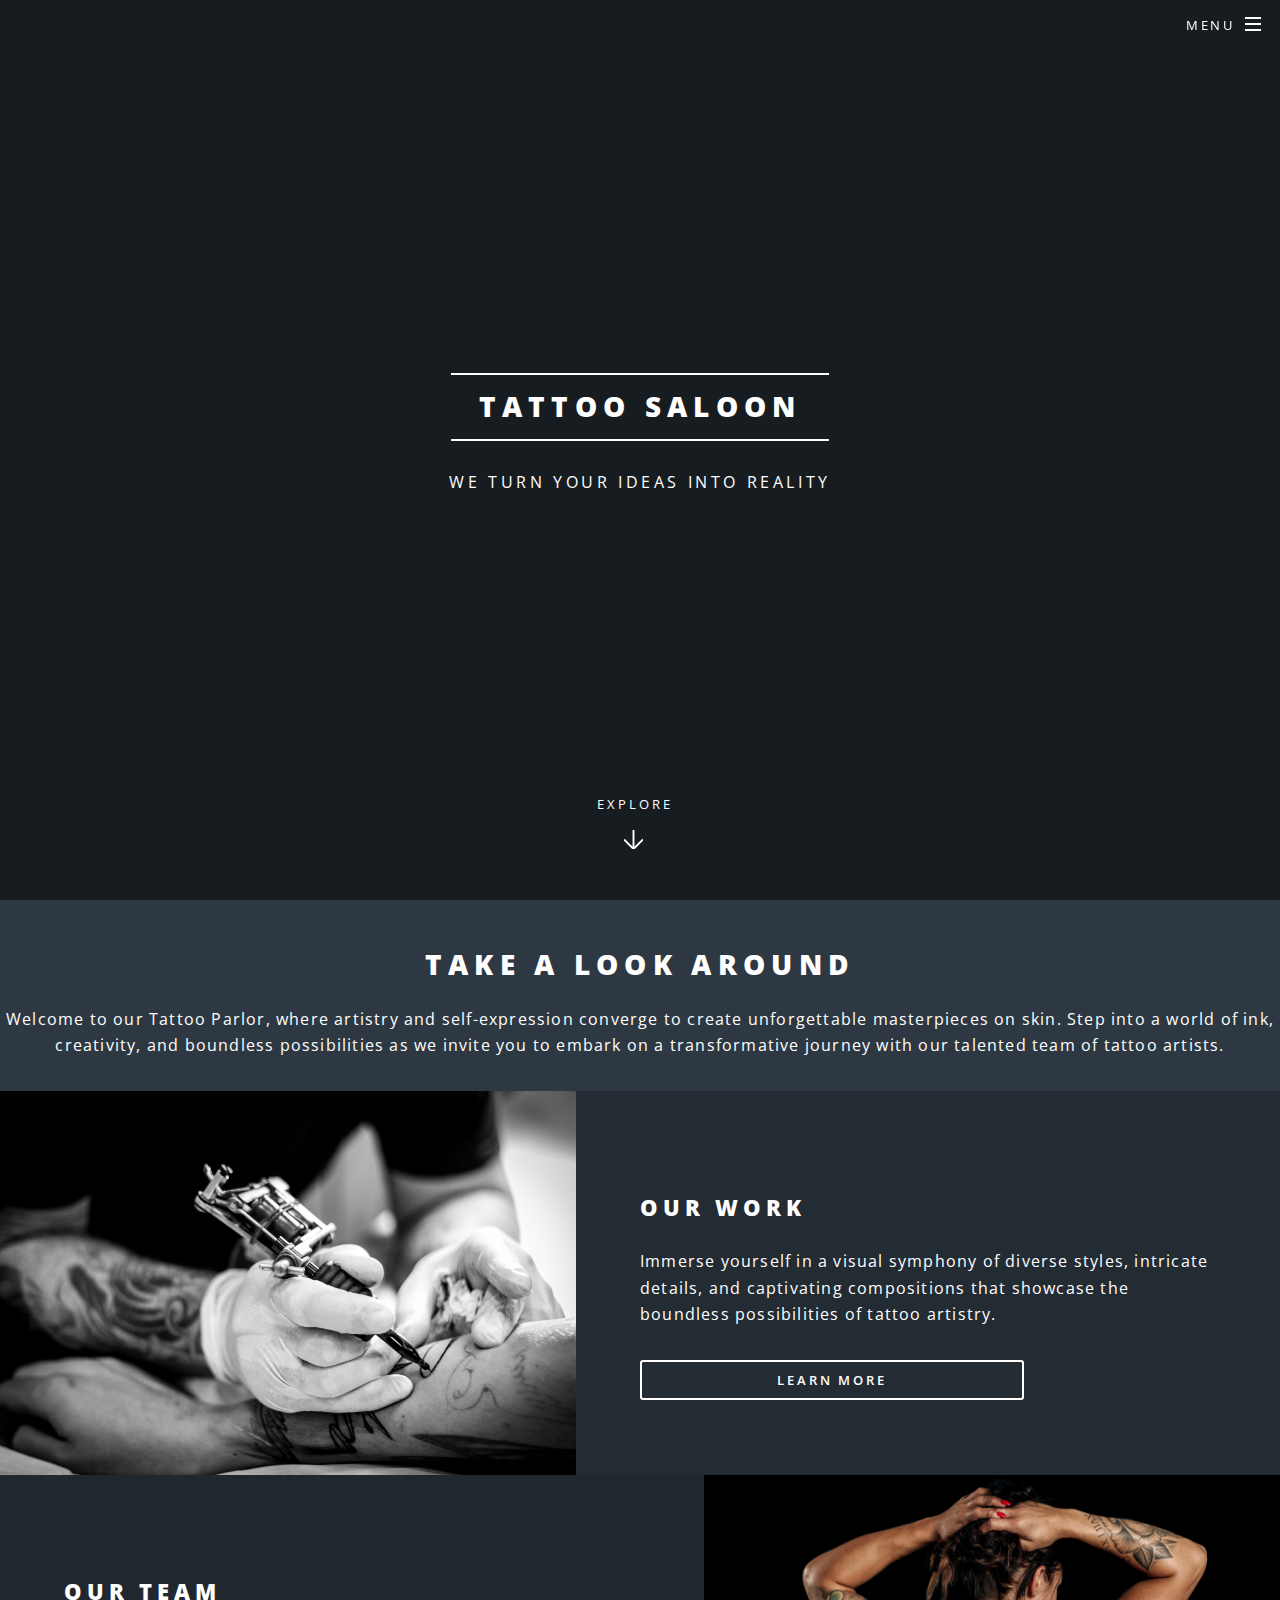
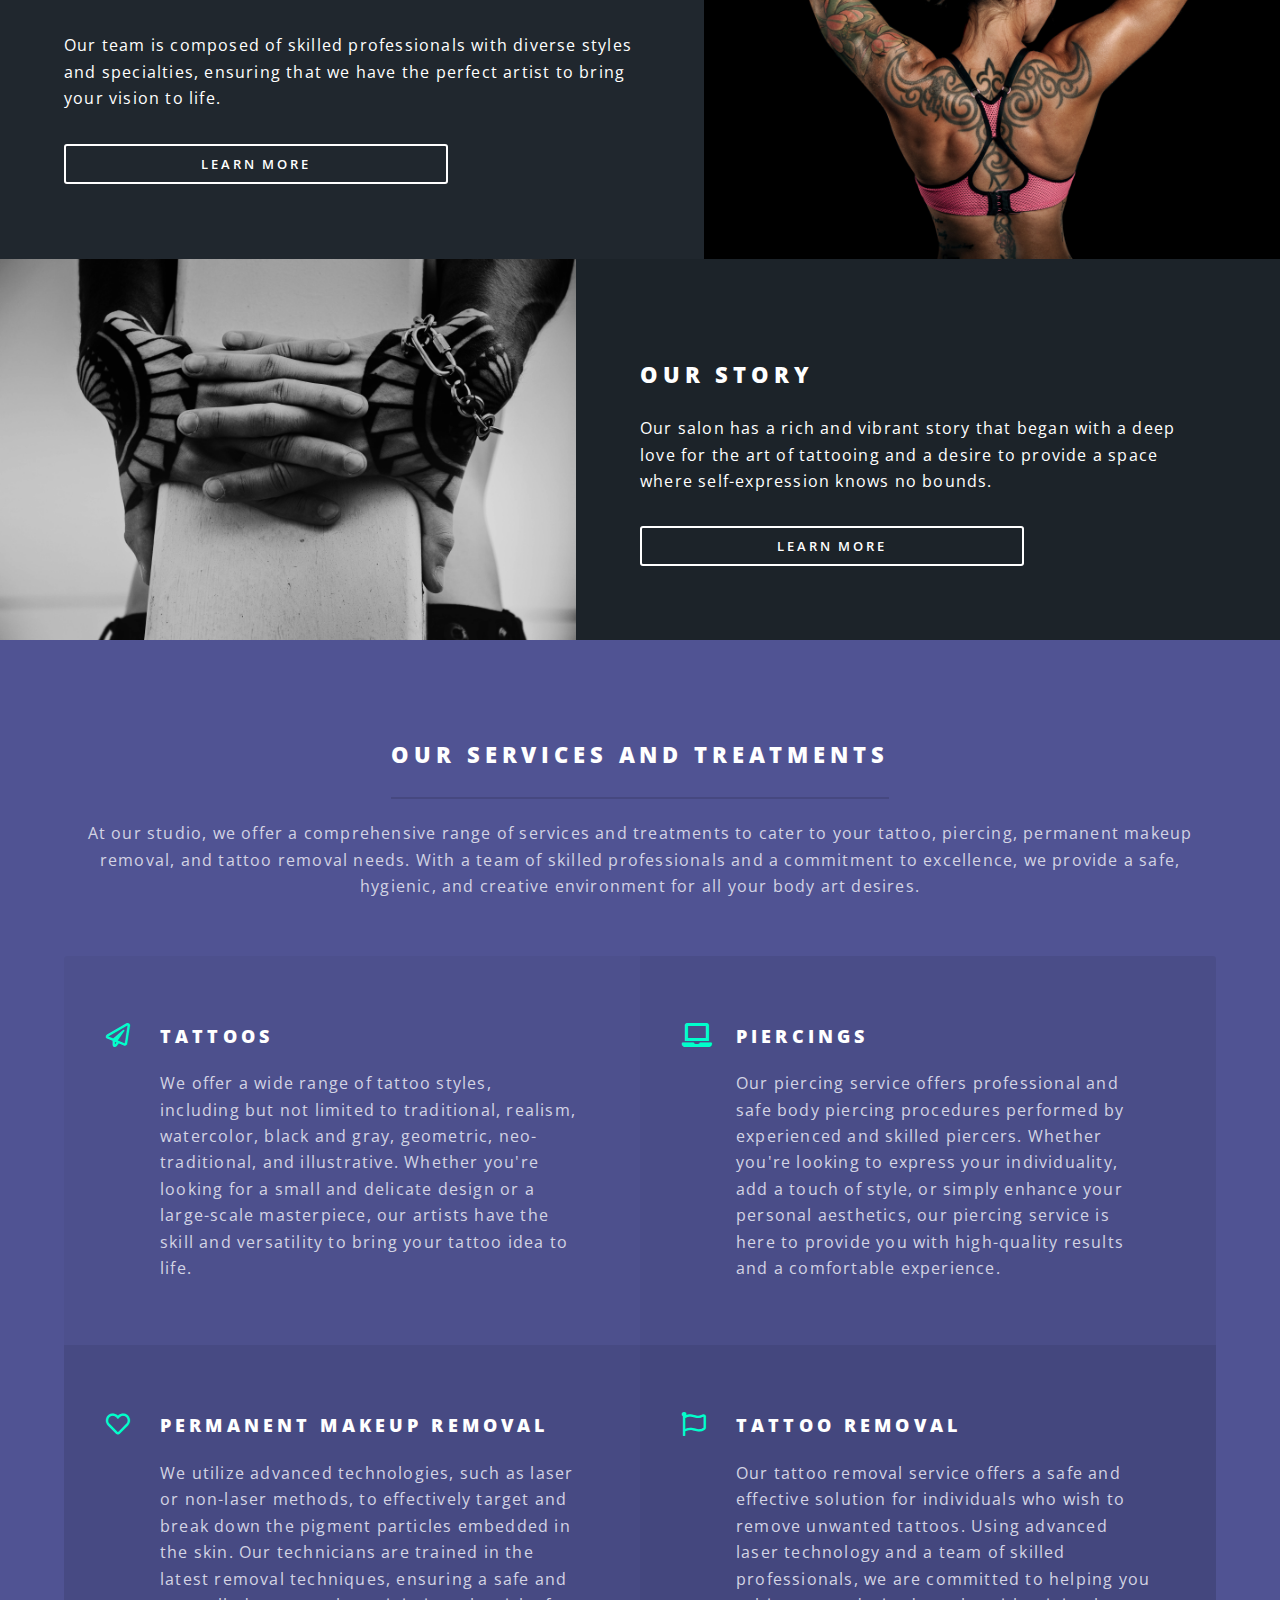
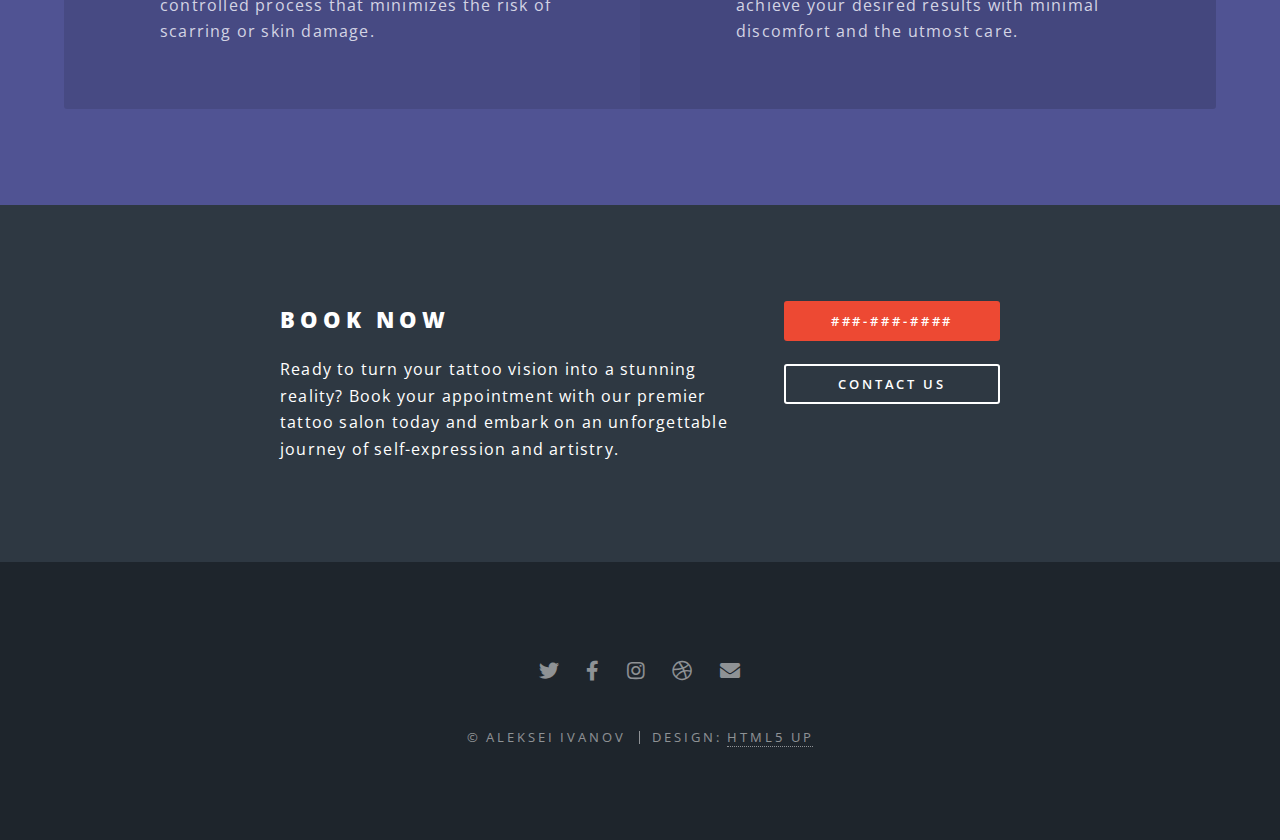
==== index.html @ d0f7e8cd "new commit" ====
<!DOCTYPE HTML>
<!--
	Spectral by HTML5 UP
	html5up.net | @ajlkn
	Free for personal and commercial use under the CCA 3.0 license (html5up.net/license)
-->
<html>
	<head>
		<title>fgdfgfdg</title>
		<meta charset="utf-8" />
		<meta name="viewport" content="width=device-width, initial-scale=1, user-scalable=no" />
		<link rel="stylesheet" href="assets/css/main.css" />
		<noscript><link rel="stylesheet" href="assets/css/noscript.css" /></noscript>
	</head>
	<body class="landing is-preload">

		<!-- Page Wrapper -->
			<div id="page-wrapper">

				<!-- Header -->
					<header id="header" class="alt">
						<h1><a href="index.html">Spectral</a></h1>
						<nav id="nav">
							<ul>
								<li class="special">
									<a href="#menu" class="menuToggle"><span>Menu</span></a>
									<div id="menu">
										<ul>
											<li><a href="index.html">Home</a></li>
											<li><a href="ourTeam.html">Our team</a></li>
											<li><a href="ourWork.html">Our work</a></li>
											<li><a href="ourStory.html">Our story</a></li>
											<li><a href="contactUs.html">Contact Us</a></li>
											<!-- <li><a href="elements.html">Elements</a></li>
											<li><a href="#">Sign Up</a></li>
											<li><a href="#">Log In</a></li> -->
										</ul>
									</div>
								</li>
							</ul>
						</nav>
					</header>

				<!-- Banner -->
					<section id="banner">
						<div class="inner">
							<h2>Tattoo Saloon</h2>
							<p>We turn your ideas into reality</p>
							<!-- <ul class="actions special">
								<li><a href="#" class="button primary">Activate</a></li>
							</ul> -->
						</div>
						<a href="#one" class="more scrolly">Explore</a>
					</section>

				<!-- One -->
					<!--
					<section id="one" class="wrapper style1 special">
						<div class="inner">
							<header class="major">
								<h2>Arcu aliquet vel lobortis ata nisl<br />
								eget augue amet aliquet nisl cep donec</h2>
								<p>Aliquam ut ex ut augue consectetur interdum. Donec amet imperdiet eleifend<br />
								fringilla tincidunt. Nullam dui leo Aenean mi ligula, rhoncus ullamcorper.</p>
							</header>
							<ul class="icons major">
								<li><span class="icon fa-gem major style1"><span class="label">Lorem</span></span></li>
								<li><span class="icon fa-heart major style2"><span class="label">Ipsum</span></span></li>
								<li><span class="icon solid fa-code major style3"><span class="label">Dolor</span></span></li>
							</ul>
						</div>
					</section>
					-->
				<!-- Two -->




					<section id="one" class="wrapper alt style2">
						<h1>Take A Look Around</h1>
						<p class="welcome">
							Welcome to our Tattoo Parlor, where artistry and self-expression converge to
							create unforgettable masterpieces on skin. Step into a world of ink, creativity,
							and boundless possibilities as we invite you to embark on a transformative journey with our talented team of tattoo artists.</p>
						<section class="spotlight">
							<div class="image"><img src="images/people-3292901.jpg" alt="" /></div><div class="content">
								<h2>Our Work</h2>
								<p>Immerse yourself in a visual symphony of diverse styles, intricate details, and captivating compositions that showcase the boundless possibilities of tattoo artistry.</p>
								<a href="ourWork.html" class="button fit">Learn More</a>
							</div>
						</section>
						<section class="spotlight">
							<div class="image"><img src="images/woman-3654512.jpg" alt="" /></div><div class="content">
								<h2>OUR TEAM</h2>
								<p>Our team is composed of skilled professionals with diverse styles and specialties, ensuring that we have the perfect artist to bring your vision to life.</p>
								<a href="ourTeam.html" class="button fit">Learn More</a>
							</div>
						</section>
						<section class="spotlight">
							<div class="image"><img src="images/people-2597903.jpg" alt="" /></div><div class="content">
								<h2>our story</h2>
								<p>Our salon has a rich and vibrant story that began with a deep love for the art of tattooing and a desire to provide a space where self-expression knows no bounds.</p>
								<a href="ourStory.html" class="button fit">Learn More</a>
							</div>
						</section>
					</section>

				<!-- Three -->
					<section id="three" class="wrapper style3 special">
						<div class="inner">
							<header class="major">
								<h2>OUR SERVICES AND TREATMENTS</h2>
								<p>At our studio, we offer a comprehensive range of services and treatments
									to cater to your tattoo, piercing, permanent makeup removal, and tattoo
									removal needs. With a team of skilled professionals and a commitment to
									excellence, we provide a safe, hygienic, and creative environment for
									 all your body art desires.</p>
							</header>
							<ul class="features">
								<li class="icon fa-paper-plane">
									<h3>TATTOOS</h3>
									<p>We offer a wide range of tattoo styles, including but not limited to traditional, realism, watercolor, 
										black and gray, geometric, neo-traditional, and illustrative. Whether you're looking for a small and
										delicate design or a large-scale masterpiece, our artists have the skill and versatility to bring your
										tattoo idea to life.</p>
								</li>
								<li class="icon solid fa-laptop">
									<h3>PIERCINGS</h3>
									<p>Our piercing service offers professional and safe body piercing procedures performed by experienced and skilled piercers.
										Whether you're looking to express your individuality, add a touch of style, or simply enhance your personal aesthetics,
										our piercing service is here to provide you with high-quality results and a comfortable experience.</p>
								</li>
								<li class="icon fa-heart">
									<h3>PERMANENT MAKEUP REMOVAL</h3>
									<p>We utilize advanced technologies, such as laser or non-laser methods, to effectively target and break down the pigment
										particles embedded in the skin. Our technicians are trained in the latest removal techniques, ensuring a safe and
										controlled process that minimizes the risk of scarring or skin damage.</p>
								</li>
								<li class="icon fa-flag">
									<h3>TATTOO REMOVAL</h3>
									<p>Our tattoo removal service offers a safe and effective solution for individuals who wish to remove unwanted tattoos. 
										Using advanced laser technology and a team of skilled professionals, we are committed to helping you achieve your 
										desired results with minimal discomfort and the utmost care.</p>
								</li>
							</ul>
						</div>
					</section>

				<!-- CTA -->
					<section id="cta" class="wrapper style4">
						<div class="inner">
							<header>
								<h2>BOOK NOW</h2>
								<p>Ready to turn your tattoo vision into a stunning reality? Book your appointment with our premier tattoo
									salon today and embark on an unforgettable journey of self-expression and artistry.</p>
							</header>
							<ul class="actions stacked">
								<li><a href="#" class="button fit primary">###-###-####</a></li>
								<li><a href="contactUs.html" class="button fit">Contact Us</a></li>
							</ul>
						</div>
					</section>

				<!-- Footer -->
					<footer id="footer">
						<ul class="icons">
							<li><a href="#" class="icon brands fa-twitter"><span class="label">Twitter</span></a></li>
							<li><a href="#" class="icon brands fa-facebook-f"><span class="label">Facebook</span></a></li>
							<li><a href="#" class="icon brands fa-instagram"><span class="label">Instagram</span></a></li>
							<li><a href="#" class="icon brands fa-dribbble"><span class="label">Dribbble</span></a></li>
							<li><a href="#" class="icon solid fa-envelope"><span class="label">Email</span></a></li>
						</ul>
						<ul class="copyright">
							<li>&copy; Aleksei Ivanov</li><li>Design: <a href="http://html5up.net">HTML5 UP</a></li>
						</ul>
					</footer>

			</div>

		<!-- Scripts -->
			<script src="assets/js/jquery.min.js"></script>
			<script src="assets/js/jquery.scrollex.min.js"></script>
			<script src="assets/js/jquery.scrolly.min.js"></script>
			<script src="assets/js/browser.min.js"></script>
			<script src="assets/js/breakpoints.min.js"></script>
			<script src="assets/js/util.js"></script>
			<script src="assets/js/main.js"></script>

	</body>
</html>
---- assets/css/main.css ----
@import url(fontawesome-all.min.css);
@import url("https://fonts.googleapis.com/css?family=Open+Sans:400,400italic,600,600italic,800,800italic");

/*
	Spectral by HTML5 UP
	html5up.net | @ajlkn
	Free for personal and commercial use under the CCA 3.0 license (html5up.net/license)
*/

html, body, div, span, applet, object,
iframe, h1, h2, h3, h4, h5, h6, p, blockquote,
pre, a, abbr, acronym, address, big, cite,
code, del, dfn, em, img, ins, kbd, q, s, samp,
small, strike, strong, sub, sup, tt, var, b,
u, i, center, dl, dt, dd, ol, ul, li, fieldset,
form, label, legend, table, caption, tbody,
tfoot, thead, tr, th, td, article, aside,
canvas, details, embed, figure, figcaption,
footer, header, hgroup, menu, nav, output, ruby,
section, summary, time, mark, audio, video {
	margin: 0;
	padding: 0;
	border: 0;
	font-size: 100%;
	font: inherit;
	vertical-align: baseline;}

article, aside, details, figcaption, figure,
footer, header, hgroup, menu, nav, section {
	display: block;}

body {
	line-height: 1;
}

ol, ul {
	list-style: none;
}

blockquote, q {
	quotes: none;
}

	blockquote:before, blockquote:after, q:before, q:after {
		content: '';
		content: none;
	}

table {
	border-collapse: collapse;
	border-spacing: 0;
}

body {
	-webkit-text-size-adjust: none;
}

mark {
	background-color: transparent;
	color: inherit;
}

input::-moz-focus-inner {
	border: 0;
	padding: 0;
}

input, select, textarea {
	-moz-appearance: none;
	-webkit-appearance: none;
	-ms-appearance: none;
	appearance: none;
}

/* Basic */

	@-ms-viewport {
		width: device-width;
	}

	html {
		box-sizing: border-box;
	}

	*, *:before, *:after {
		box-sizing: inherit;
	}

	body {
		background: #2e3842;
	}

		body.is-preload *, body.is-preload *:before, body.is-preload *:after {
			-moz-animation: none !important;
			-webkit-animation: none !important;
			-ms-animation: none !important;
			animation: none !important;
			-moz-transition: none !important;
			-webkit-transition: none !important;
			-ms-transition: none !important;
			transition: none !important;
		}

	body, input, select, textarea {
		color: #fff;
		font-family: "Open Sans", Helvetica, sans-serif;
		font-size: 15pt;
		font-weight: 400;
		letter-spacing: 0.075em;
		line-height: 1.65em;
	}

		@media screen and (max-width: 1680px) {

			body, input, select, textarea {
				font-size: 13pt;
			}

		}

		@media screen and (max-width: 1280px) {

			body, input, select, textarea {
				font-size: 12pt;
			}

		}

		@media screen and (max-width: 736px) {

			body, input, select, textarea {
				font-size: 11pt;
				letter-spacing: 0.0375em;
			}

		}

	a {
		-moz-transition: color 0.2s ease, border-bottom-color 0.2s ease;
		-webkit-transition: color 0.2s ease, border-bottom-color 0.2s ease;
		-ms-transition: color 0.2s ease, border-bottom-color 0.2s ease;
		transition: color 0.2s ease, border-bottom-color 0.2s ease;
		border-bottom: dotted 1px;
		color: inherit;
		text-decoration: none;
	}

		a:hover {
			border-bottom-color: transparent;
		}

	strong, b {
		color: #fff;
		font-weight: 600;
	}

	em, i {
		font-style: italic;
	}

	p {
		margin: 0 0 2em 0;
	}

	h1, h2, h3, h4, h5, h6 {
		color: #fff;
		font-weight: 800;
		letter-spacing: 0.225em;
		line-height: 1em;
		margin: 0 0 1em 0;
		text-transform: uppercase;
	}

		h1 a, h2 a, h3 a, h4 a, h5 a, h6 a {
			color: inherit;
			text-decoration: none;
		}

	h2 {
		font-size: 1.35em;
		line-height: 1.75em;
	}

		@media screen and (max-width: 736px) {

			h2 {
				font-size: 1.1em;
				line-height: 1.65em;
			}

		}

	h3 {
		font-size: 1.15em;
		line-height: 1.75em;
	}

		@media screen and (max-width: 736px) {

			h3 {
				font-size: 1em;
				line-height: 1.65em;
			}

		}

	h4 {
		font-size: 1em;
		line-height: 1.5em;
	}

	h5 {
		font-size: 0.8em;
		line-height: 1.5em;
	}

	h6 {
		font-size: 0.7em;
		line-height: 1.5em;
	}

	sub {
		font-size: 0.8em;
		position: relative;
		top: 0.5em;
	}

	sup {
		font-size: 0.8em;
		position: relative;
		top: -0.5em;
	}

	hr {
		border: 0;
		border-bottom: solid 2px #fff;
		margin: 3em 0;
	}

		hr.major {
			margin: 4.5em 0;
		}

	blockquote {
		border-left: solid 4px #fff;
		font-style: italic;
		margin: 0 0 2em 0;
		padding: 0.5em 0 0.5em 2em;
	}

	code {
		background: rgba(144, 144, 144, 0.25);
		border-radius: 3px;
		font-family: "Courier New", monospace;
		font-size: 0.9em;
		letter-spacing: 0;
		margin: 0 0.25em;
		padding: 0.25em 0.65em;
	}

	pre {
		-webkit-overflow-scrolling: touch;
		font-family: "Courier New", monospace;
		font-size: 0.9em;
		margin: 0 0 2em 0;
	}

		pre code {
			display: block;
			line-height: 1.75em;
			padding: 1em 1.5em;
			overflow-x: auto;
		}

	.align-left {
		text-align: left;
	}

	.align-center {
		text-align: center;
	}

	.align-right {
		text-align: right;
	}

/* Row */

	.row {
		display: flex;
		flex-wrap: wrap;
		box-sizing: border-box;
		align-items: stretch;
	}

		.row > * {
			box-sizing: border-box;
		}

		.row.gtr-uniform > * > :last-child {
			margin-bottom: 0;
		}

		.row.aln-left {
			justify-content: flex-start;
		}

		.row.aln-center {
			justify-content: center;
		}

		.row.aln-right {
			justify-content: flex-end;
		}

		.row.aln-top {
			align-items: flex-start;
		}

		.row.aln-middle {
			align-items: center;
		}

		.row.aln-bottom {
			align-items: flex-end;
		}

		.row > .imp {
			order: -1;
		}

		.row > .col-1 {
			width: 8.33333%;
		}

		.row > .off-1 {
			margin-left: 8.33333%;
		}

		.row > .col-2 {
			width: 16.66667%;
		}

		.row > .off-2 {
			margin-left: 16.66667%;
		}

		.row > .col-3 {
			width: 25%;
		}

		.row > .off-3 {
			margin-left: 25%;
		}

		.row > .col-4 {
			width: 33.33333%;
		}

		.row > .off-4 {
			margin-left: 33.33333%;
		}

		.row > .col-5 {
			width: 41.66667%;
		}

		.row > .off-5 {
			margin-left: 41.66667%;
		}

		.row > .col-6 {
			width: 50%;
		}

		.row > .off-6 {
			margin-left: 50%;
		}

		.row > .col-7 {
			width: 58.33333%;
		}

		.row > .off-7 {
			margin-left: 58.33333%;
		}

		.row > .col-8 {
			width: 66.66667%;
		}

		.row > .off-8 {
			margin-left: 66.66667%;
		}

		.row > .col-9 {
			width: 75%;
		}

		.row > .off-9 {
			margin-left: 75%;
		}

		.row > .col-10 {
			width: 83.33333%;
		}

		.row > .off-10 {
			margin-left: 83.33333%;
		}

		.row > .col-11 {
			width: 91.66667%;
		}

		.row > .off-11 {
			margin-left: 91.66667%;
		}

		.row > .col-12 {
			width: 100%;
		}

		.row > .off-12 {
			margin-left: 100%;
		}

		.row.gtr-0 {
			margin-top: 0;
			margin-left: 0em;
		}

			.row.gtr-0 > * {
				padding: 0 0 0 0em;
			}

			.row.gtr-0.gtr-uniform {
				margin-top: 0em;
			}

				.row.gtr-0.gtr-uniform > * {
					padding-top: 0em;
				}

		.row.gtr-25 {
			margin-top: 0;
			margin-left: -0.375em;
		}

			.row.gtr-25 > * {
				padding: 0 0 0 0.375em;
			}

			.row.gtr-25.gtr-uniform {
				margin-top: -0.375em;
			}

				.row.gtr-25.gtr-uniform > * {
					padding-top: 0.375em;
				}

		.row.gtr-50 {
			margin-top: 0;
			margin-left: -0.75em;
		}

			.row.gtr-50 > * {
				padding: 0 0 0 0.75em;
			}

			.row.gtr-50.gtr-uniform {
				margin-top: -0.75em;
			}

				.row.gtr-50.gtr-uniform > * {
					padding-top: 0.75em;
				}

		.row {
			margin-top: 0;
			margin-left: -1.5em;
		}

			.row > * {
				padding: 0 0 0 1.5em;
			}

			.row.gtr-uniform {
				margin-top: -1.5em;
			}

				.row.gtr-uniform > * {
					padding-top: 1.5em;
				}

		.row.gtr-150 {
			margin-top: 0;
			margin-left: -2.25em;
		}

			.row.gtr-150 > * {
				padding: 0 0 0 2.25em;
			}

			.row.gtr-150.gtr-uniform {
				margin-top: -2.25em;
			}

				.row.gtr-150.gtr-uniform > * {
					padding-top: 2.25em;
				}

		.row.gtr-200 {
			margin-top: 0;
			margin-left: -3em;
		}

			.row.gtr-200 > * {
				padding: 0 0 0 3em;
			}

			.row.gtr-200.gtr-uniform {
				margin-top: -3em;
			}

				.row.gtr-200.gtr-uniform > * {
					padding-top: 3em;
				}

		@media screen and (max-width: 1680px) {

			.row {
				display: flex;
				flex-wrap: wrap;
				box-sizing: border-box;
				align-items: stretch;
			}

				.row > * {
					box-sizing: border-box;
				}

				.row.gtr-uniform > * > :last-child {
					margin-bottom: 0;
				}

				.row.aln-left {
					justify-content: flex-start;
				}

				.row.aln-center {
					justify-content: center;
				}

				.row.aln-right {
					justify-content: flex-end;
				}

				.row.aln-top {
					align-items: flex-start;
				}

				.row.aln-middle {
					align-items: center;
				}

				.row.aln-bottom {
					align-items: flex-end;
				}

				.row > .imp-xlarge {
					order: -1;
				}

				.row > .col-1-xlarge {
					width: 8.33333%;
				}

				.row > .off-1-xlarge {
					margin-left: 8.33333%;
				}

				.row > .col-2-xlarge {
					width: 16.66667%;
				}

				.row > .off-2-xlarge {
					margin-left: 16.66667%;
				}

				.row > .col-3-xlarge {
					width: 25%;
				}

				.row > .off-3-xlarge {
					margin-left: 25%;
				}

				.row > .col-4-xlarge {
					width: 33.33333%;
				}

				.row > .off-4-xlarge {
					margin-left: 33.33333%;
				}

				.row > .col-5-xlarge {
					width: 41.66667%;
				}

				.row > .off-5-xlarge {
					margin-left: 41.66667%;
				}

				.row > .col-6-xlarge {
					width: 50%;
				}

				.row > .off-6-xlarge {
					margin-left: 50%;
				}

				.row > .col-7-xlarge {
					width: 58.33333%;
				}

				.row > .off-7-xlarge {
					margin-left: 58.33333%;
				}

				.row > .col-8-xlarge {
					width: 66.66667%;
				}

				.row > .off-8-xlarge {
					margin-left: 66.66667%;
				}

				.row > .col-9-xlarge {
					width: 75%;
				}

				.row > .off-9-xlarge {
					margin-left: 75%;
				}

				.row > .col-10-xlarge {
					width: 83.33333%;
				}

				.row > .off-10-xlarge {
					margin-left: 83.33333%;
				}

				.row > .col-11-xlarge {
					width: 91.66667%;
				}

				.row > .off-11-xlarge {
					margin-left: 91.66667%;
				}

				.row > .col-12-xlarge {
					width: 100%;
				}

				.row > .off-12-xlarge {
					margin-left: 100%;
				}

				.row.gtr-0 {
					margin-top: 0;
					margin-left: 0em;
				}

					.row.gtr-0 > * {
						padding: 0 0 0 0em;
					}

					.row.gtr-0.gtr-uniform {
						margin-top: 0em;
					}

						.row.gtr-0.gtr-uniform > * {
							padding-top: 0em;
						}

				.row.gtr-25 {
					margin-top: 0;
					margin-left: -0.375em;
				}

					.row.gtr-25 > * {
						padding: 0 0 0 0.375em;
					}

					.row.gtr-25.gtr-uniform {
						margin-top: -0.375em;
					}

						.row.gtr-25.gtr-uniform > * {
							padding-top: 0.375em;
						}

				.row.gtr-50 {
					margin-top: 0;
					margin-left: -0.75em;
				}

					.row.gtr-50 > * {
						padding: 0 0 0 0.75em;
					}

					.row.gtr-50.gtr-uniform {
						margin-top: -0.75em;
					}

						.row.gtr-50.gtr-uniform > * {
							padding-top: 0.75em;
						}

				.row {
					margin-top: 0;
					margin-left: -1.5em;
				}

					.row > * {
						padding: 0 0 0 1.5em;
					}

					.row.gtr-uniform {
						margin-top: -1.5em;
					}

						.row.gtr-uniform > * {
							padding-top: 1.5em;
						}

				.row.gtr-150 {
					margin-top: 0;
					margin-left: -2.25em;
				}

					.row.gtr-150 > * {
						padding: 0 0 0 2.25em;
					}

					.row.gtr-150.gtr-uniform {
						margin-top: -2.25em;
					}

						.row.gtr-150.gtr-uniform > * {
							padding-top: 2.25em;
						}

				.row.gtr-200 {
					margin-top: 0;
					margin-left: -3em;
				}

					.row.gtr-200 > * {
						padding: 0 0 0 3em;
					}

					.row.gtr-200.gtr-uniform {
						margin-top: -3em;
					}

						.row.gtr-200.gtr-uniform > * {
							padding-top: 3em;
						}

		}

		@media screen and (max-width: 1280px) {

			.row {
				display: flex;
				flex-wrap: wrap;
				box-sizing: border-box;
				align-items: stretch;
			}

				.row > * {
					box-sizing: border-box;
				}

				.row.gtr-uniform > * > :last-child {
					margin-bottom: 0;
				}

				.row.aln-left {
					justify-content: flex-start;
				}

				.row.aln-center {
					justify-content: center;
				}

				.row.aln-right {
					justify-content: flex-end;
				}

				.row.aln-top {
					align-items: flex-start;
				}

				.row.aln-middle {
					align-items: center;
				}

				.row.aln-bottom {
					align-items: flex-end;
				}

				.row > .imp-large {
					order: -1;
				}

				.row > .col-1-large {
					width: 8.33333%;
				}

				.row > .off-1-large {
					margin-left: 8.33333%;
				}

				.row > .col-2-large {
					width: 16.66667%;
				}

				.row > .off-2-large {
					margin-left: 16.66667%;
				}

				.row > .col-3-large {
					width: 25%;
				}

				.row > .off-3-large {
					margin-left: 25%;
				}

				.row > .col-4-large {
					width: 33.33333%;
				}

				.row > .off-4-large {
					margin-left: 33.33333%;
				}

				.row > .col-5-large {
					width: 41.66667%;
				}

				.row > .off-5-large {
					margin-left: 41.66667%;
				}

				.row > .col-6-large {
					width: 50%;
				}

				.row > .off-6-large {
					margin-left: 50%;
				}

				.row > .col-7-large {
					width: 58.33333%;
				}

				.row > .off-7-large {
					margin-left: 58.33333%;
				}

				.row > .col-8-large {
					width: 66.66667%;
				}

				.row > .off-8-large {
					margin-left: 66.66667%;
				}

				.row > .col-9-large {
					width: 75%;
				}

				.row > .off-9-large {
					margin-left: 75%;
				}

				.row > .col-10-large {
					width: 83.33333%;
				}

				.row > .off-10-large {
					margin-left: 83.33333%;
				}

				.row > .col-11-large {
					width: 91.66667%;
				}

				.row > .off-11-large {
					margin-left: 91.66667%;
				}

				.row > .col-12-large {
					width: 100%;
				}

				.row > .off-12-large {
					margin-left: 100%;
				}

				.row.gtr-0 {
					margin-top: 0;
					margin-left: 0em;
				}

					.row.gtr-0 > * {
						padding: 0 0 0 0em;
					}

					.row.gtr-0.gtr-uniform {
						margin-top: 0em;
					}

						.row.gtr-0.gtr-uniform > * {
							padding-top: 0em;
						}

				.row.gtr-25 {
					margin-top: 0;
					margin-left: -0.375em;
				}

					.row.gtr-25 > * {
						padding: 0 0 0 0.375em;
					}

					.row.gtr-25.gtr-uniform {
						margin-top: -0.375em;
					}

						.row.gtr-25.gtr-uniform > * {
							padding-top: 0.375em;
						}

				.row.gtr-50 {
					margin-top: 0;
					margin-left: -0.75em;
				}

					.row.gtr-50 > * {
						padding: 0 0 0 0.75em;
					}

					.row.gtr-50.gtr-uniform {
						margin-top: -0.75em;
					}

						.row.gtr-50.gtr-uniform > * {
							padding-top: 0.75em;
						}

				.row {
					margin-top: 0;
					margin-left: -1.5em;
				}

					.row > * {
						padding: 0 0 0 1.5em;
					}

					.row.gtr-uniform {
						margin-top: -1.5em;
					}

						.row.gtr-uniform > * {
							padding-top: 1.5em;
						}

				.row.gtr-150 {
					margin-top: 0;
					margin-left: -2.25em;
				}

					.row.gtr-150 > * {
						padding: 0 0 0 2.25em;
					}

					.row.gtr-150.gtr-uniform {
						margin-top: -2.25em;
					}

						.row.gtr-150.gtr-uniform > * {
							padding-top: 2.25em;
						}

				.row.gtr-200 {
					margin-top: 0;
					margin-left: -3em;
				}

					.row.gtr-200 > * {
						padding: 0 0 0 3em;
					}

					.row.gtr-200.gtr-uniform {
						margin-top: -3em;
					}

						.row.gtr-200.gtr-uniform > * {
							padding-top: 3em;
						}

		}

		@media screen and (max-width: 980px) {

			.row {
				display: flex;
				flex-wrap: wrap;
				box-sizing: border-box;
				align-items: stretch;
			}

				.row > * {
					box-sizing: border-box;
				}

				.row.gtr-uniform > * > :last-child {
					margin-bottom: 0;
				}

				.row.aln-left {
					justify-content: flex-start;
				}

				.row.aln-center {
					justify-content: center;
				}

				.row.aln-right {
					justify-content: flex-end;
				}

				.row.aln-top {
					align-items: flex-start;
				}

				.row.aln-middle {
					align-items: center;
				}

				.row.aln-bottom {
					align-items: flex-end;
				}

				.row > .imp-medium {
					order: -1;
				}

				.row > .col-1-medium {
					width: 8.33333%;
				}

				.row > .off-1-medium {
					margin-left: 8.33333%;
				}

				.row > .col-2-medium {
					width: 16.66667%;
				}

				.row > .off-2-medium {
					margin-left: 16.66667%;
				}

				.row > .col-3-medium {
					width: 25%;
				}

				.row > .off-3-medium {
					margin-left: 25%;
				}

				.row > .col-4-medium {
					width: 33.33333%;
				}

				.row > .off-4-medium {
					margin-left: 33.33333%;
				}

				.row > .col-5-medium {
					width: 41.66667%;
				}

				.row > .off-5-medium {
					margin-left: 41.66667%;
				}

				.row > .col-6-medium {
					width: 50%;
				}

				.row > .off-6-medium {
					margin-left: 50%;
				}

				.row > .col-7-medium {
					width: 58.33333%;
				}

				.row > .off-7-medium {
					margin-left: 58.33333%;
				}

				.row > .col-8-medium {
					width: 66.66667%;
				}

				.row > .off-8-medium {
					margin-left: 66.66667%;
				}

				.row > .col-9-medium {
					width: 75%;
				}

				.row > .off-9-medium {
					margin-left: 75%;
				}

				.row > .col-10-medium {
					width: 83.33333%;
				}

				.row > .off-10-medium {
					margin-left: 83.33333%;
				}

				.row > .col-11-medium {
					width: 91.66667%;
				}

				.row > .off-11-medium {
					margin-left: 91.66667%;
				}

				.row > .col-12-medium {
					width: 100%;
				}

				.row > .off-12-medium {
					margin-left: 100%;
				}

				.row.gtr-0 {
					margin-top: 0;
					margin-left: 0em;
				}

					.row.gtr-0 > * {
						padding: 0 0 0 0em;
					}

					.row.gtr-0.gtr-uniform {
						margin-top: 0em;
					}

						.row.gtr-0.gtr-uniform > * {
							padding-top: 0em;
						}

				.row.gtr-25 {
					margin-top: 0;
					margin-left: -0.375em;
				}

					.row.gtr-25 > * {
						padding: 0 0 0 0.375em;
					}

					.row.gtr-25.gtr-uniform {
						margin-top: -0.375em;
					}

						.row.gtr-25.gtr-uniform > * {
							padding-top: 0.375em;
						}

				.row.gtr-50 {
					margin-top: 0;
					margin-left: -0.75em;
				}

					.row.gtr-50 > * {
						padding: 0 0 0 0.75em;
					}

					.row.gtr-50.gtr-uniform {
						margin-top: -0.75em;
					}

						.row.gtr-50.gtr-uniform > * {
							padding-top: 0.75em;
						}

				.row {
					margin-top: 0;
					margin-left: -1.5em;
				}

					.row > * {
						padding: 0 0 0 1.5em;
					}

					.row.gtr-uniform {
						margin-top: -1.5em;
					}

						.row.gtr-uniform > * {
							padding-top: 1.5em;
						}

				.row.gtr-150 {
					margin-top: 0;
					margin-left: -2.25em;
				}

					.row.gtr-150 > * {
						padding: 0 0 0 2.25em;
					}

					.row.gtr-150.gtr-uniform {
						margin-top: -2.25em;
					}

						.row.gtr-150.gtr-uniform > * {
							padding-top: 2.25em;
						}

				.row.gtr-200 {
					margin-top: 0;
					margin-left: -3em;
				}

					.row.gtr-200 > * {
						padding: 0 0 0 3em;
					}

					.row.gtr-200.gtr-uniform {
						margin-top: -3em;
					}

						.row.gtr-200.gtr-uniform > * {
							padding-top: 3em;
						}

		}

		@media screen and (max-width: 736px) {

			.row {
				display: flex;
				flex-wrap: wrap;
				box-sizing: border-box;
				align-items: stretch;
			}

				.row > * {
					box-sizing: border-box;
				}

				.row.gtr-uniform > * > :last-child {
					margin-bottom: 0;
				}

				.row.aln-left {
					justify-content: flex-start;
				}

				.row.aln-center {
					justify-content: center;
				}

				.row.aln-right {
					justify-content: flex-end;
				}

				.row.aln-top {
					align-items: flex-start;
				}

				.row.aln-middle {
					align-items: center;
				}

				.row.aln-bottom {
					align-items: flex-end;
				}

				.row > .imp-small {
					order: -1;
				}

				.row > .col-1-small {
					width: 8.33333%;
				}

				.row > .off-1-small {
					margin-left: 8.33333%;
				}

				.row > .col-2-small {
					width: 16.66667%;
				}

				.row > .off-2-small {
					margin-left: 16.66667%;
				}

				.row > .col-3-small {
					width: 25%;
				}

				.row > .off-3-small {
					margin-left: 25%;
				}

				.row > .col-4-small {
					width: 33.33333%;
				}

				.row > .off-4-small {
					margin-left: 33.33333%;
				}

				.row > .col-5-small {
					width: 41.66667%;
				}

				.row > .off-5-small {
					margin-left: 41.66667%;
				}

				.row > .col-6-small {
					width: 50%;
				}

				.row > .off-6-small {
					margin-left: 50%;
				}

				.row > .col-7-small {
					width: 58.33333%;
				}

				.row > .off-7-small {
					margin-left: 58.33333%;
				}

				.row > .col-8-small {
					width: 66.66667%;
				}

				.row > .off-8-small {
					margin-left: 66.66667%;
				}

				.row > .col-9-small {
					width: 75%;
				}

				.row > .off-9-small {
					margin-left: 75%;
				}

				.row > .col-10-small {
					width: 83.33333%;
				}

				.row > .off-10-small {
					margin-left: 83.33333%;
				}

				.row > .col-11-small {
					width: 91.66667%;
				}

				.row > .off-11-small {
					margin-left: 91.66667%;
				}

				.row > .col-12-small {
					width: 100%;
				}

				.row > .off-12-small {
					margin-left: 100%;
				}

				.row.gtr-0 {
					margin-top: 0;
					margin-left: 0em;
				}

					.row.gtr-0 > * {
						padding: 0 0 0 0em;
					}

					.row.gtr-0.gtr-uniform {
						margin-top: 0em;
					}

						.row.gtr-0.gtr-uniform > * {
							padding-top: 0em;
						}

				.row.gtr-25 {
					margin-top: 0;
					margin-left: -0.375em;
				}

					.row.gtr-25 > * {
						padding: 0 0 0 0.375em;
					}

					.row.gtr-25.gtr-uniform {
						margin-top: -0.375em;
					}

						.row.gtr-25.gtr-uniform > * {
							padding-top: 0.375em;
						}

				.row.gtr-50 {
					margin-top: 0;
					margin-left: -0.75em;
				}

					.row.gtr-50 > * {
						padding: 0 0 0 0.75em;
					}

					.row.gtr-50.gtr-uniform {
						margin-top: -0.75em;
					}

						.row.gtr-50.gtr-uniform > * {
							padding-top: 0.75em;
						}

				.row {
					margin-top: 0;
					margin-left: -1.5em;
				}

					.row > * {
						padding: 0 0 0 1.5em;
					}

					.row.gtr-uniform {
						margin-top: -1.5em;
					}

						.row.gtr-uniform > * {
							padding-top: 1.5em;
						}

				.row.gtr-150 {
					margin-top: 0;
					margin-left: -2.25em;
				}

					.row.gtr-150 > * {
						padding: 0 0 0 2.25em;
					}

					.row.gtr-150.gtr-uniform {
						margin-top: -2.25em;
					}

						.row.gtr-150.gtr-uniform > * {
							padding-top: 2.25em;
						}

				.row.gtr-200 {
					margin-top: 0;
					margin-left: -3em;
				}

					.row.gtr-200 > * {
						padding: 0 0 0 3em;
					}

					.row.gtr-200.gtr-uniform {
						margin-top: -3em;
					}

						.row.gtr-200.gtr-uniform > * {
							padding-top: 3em;
						}

		}

		@media screen and (max-width: 480px) {

			.row {
				display: flex;
				flex-wrap: wrap;
				box-sizing: border-box;
				align-items: stretch;
			}

				.row > * {
					box-sizing: border-box;
				}

				.row.gtr-uniform > * > :last-child {
					margin-bottom: 0;
				}

				.row.aln-left {
					justify-content: flex-start;
				}

				.row.aln-center {
					justify-content: center;
				}

				.row.aln-right {
					justify-content: flex-end;
				}

				.row.aln-top {
					align-items: flex-start;
				}

				.row.aln-middle {
					align-items: center;
				}

				.row.aln-bottom {
					align-items: flex-end;
				}

				.row > .imp-xsmall {
					order: -1;
				}

				.row > .col-1-xsmall {
					width: 8.33333%;
				}

				.row > .off-1-xsmall {
					margin-left: 8.33333%;
				}

				.row > .col-2-xsmall {
					width: 16.66667%;
				}

				.row > .off-2-xsmall {
					margin-left: 16.66667%;
				}

				.row > .col-3-xsmall {
					width: 25%;
				}

				.row > .off-3-xsmall {
					margin-left: 25%;
				}

				.row > .col-4-xsmall {
					width: 33.33333%;
				}

				.row > .off-4-xsmall {
					margin-left: 33.33333%;
				}

				.row > .col-5-xsmall {
					width: 41.66667%;
				}

				.row > .off-5-xsmall {
					margin-left: 41.66667%;
				}

				.row > .col-6-xsmall {
					width: 50%;
				}

				.row > .off-6-xsmall {
					margin-left: 50%;
				}

				.row > .col-7-xsmall {
					width: 58.33333%;
				}

				.row > .off-7-xsmall {
					margin-left: 58.33333%;
				}

				.row > .col-8-xsmall {
					width: 66.66667%;
				}

				.row > .off-8-xsmall {
					margin-left: 66.66667%;
				}

				.row > .col-9-xsmall {
					width: 75%;
				}

				.row > .off-9-xsmall {
					margin-left: 75%;
				}

				.row > .col-10-xsmall {
					width: 83.33333%;
				}

				.row > .off-10-xsmall {
					margin-left: 83.33333%;
				}

				.row > .col-11-xsmall {
					width: 91.66667%;
				}

				.row > .off-11-xsmall {
					margin-left: 91.66667%;
				}

				.row > .col-12-xsmall {
					width: 100%;
				}

				.row > .off-12-xsmall {
					margin-left: 100%;
				}

				.row.gtr-0 {
					margin-top: 0;
					margin-left: 0em;
				}

					.row.gtr-0 > * {
						padding: 0 0 0 0em;
					}

					.row.gtr-0.gtr-uniform {
						margin-top: 0em;
					}

						.row.gtr-0.gtr-uniform > * {
							padding-top: 0em;
						}

				.row.gtr-25 {
					margin-top: 0;
					margin-left: -0.375em;
				}

					.row.gtr-25 > * {
						padding: 0 0 0 0.375em;
					}

					.row.gtr-25.gtr-uniform {
						margin-top: -0.375em;
					}

						.row.gtr-25.gtr-uniform > * {
							padding-top: 0.375em;
						}

				.row.gtr-50 {
					margin-top: 0;
					margin-left: -0.75em;
				}

					.row.gtr-50 > * {
						padding: 0 0 0 0.75em;
					}

					.row.gtr-50.gtr-uniform {
						margin-top: -0.75em;
					}

						.row.gtr-50.gtr-uniform > * {
							padding-top: 0.75em;
						}

				.row {
					margin-top: 0;
					margin-left: -1.5em;
				}

					.row > * {
						padding: 0 0 0 1.5em;
					}

					.row.gtr-uniform {
						margin-top: -1.5em;
					}

						.row.gtr-uniform > * {
							padding-top: 1.5em;
						}

				.row.gtr-150 {
					margin-top: 0;
					margin-left: -2.25em;
				}

					.row.gtr-150 > * {
						padding: 0 0 0 2.25em;
					}

					.row.gtr-150.gtr-uniform {
						margin-top: -2.25em;
					}

						.row.gtr-150.gtr-uniform > * {
							padding-top: 2.25em;
						}

				.row.gtr-200 {
					margin-top: 0;
					margin-left: -3em;
				}

					.row.gtr-200 > * {
						padding: 0 0 0 3em;
					}

					.row.gtr-200.gtr-uniform {
						margin-top: -3em;
					}

						.row.gtr-200.gtr-uniform > * {
							padding-top: 3em;
						}

		}

/* Section/Article */

	section.special, article.special {
		text-align: center;
	}

	header p {
		color: rgba(255, 255, 255, 0.5);
		position: relative;
		top: -0.25em;
	}

	header h3 + p {
		font-size: 1.1em;
	}

	header h4 + p,
	header h5 + p,
	header h6 + p {
		font-size: 0.9em;
	}

	header.major {
		margin: 0 0 3.5em 0;
	}

		header.major h2, header.major h3, header.major h4, header.major h5, header.major h6 {
			border-bottom: solid 2px #fff;
			display: inline-block;
			padding-bottom: 1em;
			position: relative;
		}

			header.major h2:after, header.major h3:after, header.major h4:after, header.major h5:after, header.major h6:after {
				content: '';
				display: block;
				height: 1px;
			}

		header.major p {
			color: #fff;
			top: 0;
		}

		@media screen and (max-width: 736px) {

			header.major {
				margin: 0 0 2em 0;
			}

		}

	@media screen and (max-width: 980px) {

		header br {
			display: none;
		}

	}

/* Form */

	form {
		margin: 0 0 2em 0;
	}

	label {
		color: #fff;
		display: block;
		font-size: 0.9em;
		font-weight: 600;
		margin: 0 0 1em 0;
	}

	input[type="text"],
	input[type="password"],
	input[type="email"],
	select,
	textarea {
		-moz-appearance: none;
		-webkit-appearance: none;
		-ms-appearance: none;
		appearance: none;
		background-color: rgba(144, 144, 144, 0.25);
		border-radius: 3px;
		border: none;
		color: inherit;
		display: block;
		outline: 0;
		padding: 0 1em;
		text-decoration: none;
		width: 100%;
	}

		input[type="text"]:invalid,
		input[type="password"]:invalid,
		input[type="email"]:invalid,
		select:invalid,
		textarea:invalid {
			box-shadow: none;
		}

		input[type="text"]:focus,
		input[type="password"]:focus,
		input[type="email"]:focus,
		select:focus,
		textarea:focus {
			box-shadow: 0 0 0 2px #21b2a6;
		}

	select {
		background-size: 1.25em;
		background-repeat: no-repeat;
		background-position: calc(100% - 1em) center;
		height: 2.75em;
		padding-right: 2.75em;
		text-overflow: ellipsis;
	}

		select:focus::-ms-value {
			background-color: transparent;
		}

		select::-ms-expand {
			display: none;
		}

	input[type="text"],
	input[type="password"],
	input[type="email"],
	select {
		height: 2.75em;
	}

	textarea {
		padding: 0.75em 1em;
	}

	input[type="checkbox"],
	input[type="radio"] {
		-moz-appearance: none;
		-webkit-appearance: none;
		-ms-appearance: none;
		appearance: none;
		display: block;
		float: left;
		margin-right: -2em;
		opacity: 0;
		width: 1em;
		z-index: -1;
	}

		input[type="checkbox"] + label,
		input[type="radio"] + label {
			text-decoration: none;
			color: #fff;
			cursor: pointer;
			display: inline-block;
			font-size: 1em;
			font-weight: 400;
			padding-left: 2.4em;
			padding-right: 0.75em;
			position: relative;
		}

			input[type="checkbox"] + label:before,
			input[type="radio"] + label:before {
				-moz-osx-font-smoothing: grayscale;
				-webkit-font-smoothing: antialiased;
				display: inline-block;
				font-style: normal;
				font-variant: normal;
				text-rendering: auto;
				line-height: 1;
				text-transform: none !important;
				font-family: 'Font Awesome 5 Free';
				font-weight: 900;
			}

			input[type="checkbox"] + label:before,
			input[type="radio"] + label:before {
				background: rgba(144, 144, 144, 0.25);
				border-radius: 3px;
				content: '';
				display: inline-block;
				font-size: 0.8em;
				height: 2.0625em;
				left: 0;
				line-height: 2.0625em;
				position: absolute;
				text-align: center;
				top: 0;
				width: 2.0625em;
			}

		input[type="checkbox"]:checked + label:before,
		input[type="radio"]:checked + label:before {
			background: #2e3842;
			color: #fff;
			content: '\f00c';
		}

		input[type="checkbox"]:focus + label:before,
		input[type="radio"]:focus + label:before {
			box-shadow: 0 0 0 2px #21b2a6;
		}

	input[type="checkbox"] + label:before {
		border-radius: 3px;
	}

	input[type="radio"] + label:before {
		border-radius: 100%;
	}

	::-webkit-input-placeholder {
		color: rgba(255, 255, 255, 0.5) !important;
		opacity: 1.0;
	}

	:-moz-placeholder {
		color: rgba(255, 255, 255, 0.5) !important;
		opacity: 1.0;
	}

	::-moz-placeholder {
		color: rgba(255, 255, 255, 0.5) !important;
		opacity: 1.0;
	}

	:-ms-input-placeholder {
		color: rgba(255, 255, 255, 0.5) !important;
		opacity: 1.0;
	}

/* Box */

	.box {
		border-radius: 3px;
		border: solid 2px #fff;
		margin-bottom: 2em;
		padding: 1.5em;
	}

		.box > :last-child,
		.box > :last-child > :last-child,
		.box > :last-child > :last-child > :last-child {
			margin-bottom: 0;
		}

		.box.alt {
			border: 0;
			border-radius: 0;
			padding: 0;
		}

/* Icon */

	.icon {
		text-decoration: none;
		border-bottom: none;
		position: relative;
	}

		.icon:before {
			-moz-osx-font-smoothing: grayscale;
			-webkit-font-smoothing: antialiased;
			display: inline-block;
			font-style: normal;
			font-variant: normal;
			text-rendering: auto;
			line-height: 1;
			text-transform: none !important;
			font-family: 'Font Awesome 5 Free';
			font-weight: 400;
		}

		.icon > .label {
			display: none;
		}

		.icon:before {
			line-height: inherit;
		}

		.icon.solid:before {
			font-weight: 900;
		}

		.icon.brands:before {
			font-family: 'Font Awesome 5 Brands';
		}

		.icon.major {
			-moz-transform: rotate(-45deg);
			-webkit-transform: rotate(-45deg);
			-ms-transform: rotate(-45deg);
			transform: rotate(-45deg);
			border-radius: 3px;
			border: solid 2px #fff;
			display: inline-block;
			font-size: 1.35em;
			height: calc(3em + 2px);
			line-height: 3em;
			text-align: center;
			width: calc(3em + 2px);
		}

			.icon.major:before {
				-moz-transform: rotate(45deg);
				-webkit-transform: rotate(45deg);
				-ms-transform: rotate(45deg);
				transform: rotate(45deg);
				display: inline-block;
				font-size: 1.5em;
			}

			@media screen and (max-width: 736px) {

				.icon.major {
					font-size: 1em;
				}

			}

		.icon.style1 {
			color: #00ffcc;
		}

		.icon.style2 {
			color: #00f0ff;
		}

		.icon.style3 {
			color: #76ddff;
		}

/* Image */

	.image {
		border-radius: 3px;
		border: 0;
		display: inline-block;
		position: relative;
	}

		.image img {
			border-radius: 3px;
			display: block;
		}

		.image.left {
			float: left;
			margin: 0 2em 2em 0;
			top: 0.25em;
		}

		.image.right {
			float: right;
			margin: 0 0 2em 2em;
			top: 0.25em;
		}

		.image.left, .image.right {
			max-width: 40%;
		}

			.image.left img, .image.right img {
				width: 100%;
			}

		.image.fit {
			display: block;
			margin: 0 0 2em 0;
			width: 100%;
		}

			.image.fit img {
				width: 100%;
			}

/* List */

	ol {
		list-style: decimal;
		margin: 0 0 2em 0;
		padding-left: 1.25em;
	}

		ol li {
			padding-left: 0.25em;
		}

	ul {
		list-style: disc;
		margin: 0 0 2em 0;
		padding-left: 1em;
	}

		ul li {
			padding-left: 0.5em;
		}

		ul.alt {
			list-style: none;
			padding-left: 0;
		}

			ul.alt li {
				border-top: solid 1px #fff;
				padding: 0.5em 0;
			}

				ul.alt li:first-child {
					border-top: 0;
					padding-top: 0;
				}

	dl {
		margin: 0 0 2em 0;
	}

/* Actions */

	ul.actions {
		display: -moz-flex;
		display: -webkit-flex;
		display: -ms-flex;
		display: flex;
		cursor: default;
		list-style: none;
		margin-left: -1em;
		padding-left: 0;
	}

		ul.actions li {
			padding: 0 0 0 1em;
			vertical-align: middle;
		}

		ul.actions.special {
			-moz-justify-content: center;
			-webkit-justify-content: center;
			-ms-justify-content: center;
			justify-content: center;
			width: 100%;
			margin-left: 0;
		}

			ul.actions.special li:first-child {
				padding-left: 0;
			}

		ul.actions.stacked {
			-moz-flex-direction: column;
			-webkit-flex-direction: column;
			-ms-flex-direction: column;
			flex-direction: column;
			margin-left: 0;
		}

			ul.actions.stacked li {
				padding: 1em 0 0 0;
			}

				ul.actions.stacked li:first-child {
					padding-top: 0;
				}

		ul.actions.fit {
			width: calc(100% + 1em);
		}

			ul.actions.fit li {
				-moz-flex-grow: 1;
				-webkit-flex-grow: 1;
				-ms-flex-grow: 1;
				flex-grow: 1;
				-moz-flex-shrink: 1;
				-webkit-flex-shrink: 1;
				-ms-flex-shrink: 1;
				flex-shrink: 1;
				width: 100%;
			}

				ul.actions.fit li > * {
					width: 100%;
				}

			ul.actions.fit.stacked {
				width: 100%;
			}

		@media screen and (max-width: 480px) {

			ul.actions:not(.fixed) {
				-moz-flex-direction: column;
				-webkit-flex-direction: column;
				-ms-flex-direction: column;
				flex-direction: column;
				margin-left: 0;
				width: 100% !important;
			}

				ul.actions:not(.fixed) li {
					-moz-flex-grow: 1;
					-webkit-flex-grow: 1;
					-ms-flex-grow: 1;
					flex-grow: 1;
					-moz-flex-shrink: 1;
					-webkit-flex-shrink: 1;
					-ms-flex-shrink: 1;
					flex-shrink: 1;
					padding: 1em 0 0 0;
					text-align: center;
					width: 100%;
				}

					ul.actions:not(.fixed) li > * {
						width: 100%;
					}

					ul.actions:not(.fixed) li:first-child {
						padding-top: 0;
					}

					ul.actions:not(.fixed) li input[type="submit"],
					ul.actions:not(.fixed) li input[type="reset"],
					ul.actions:not(.fixed) li input[type="button"],
					ul.actions:not(.fixed) li button,
					ul.actions:not(.fixed) li .button {
						width: 100%;
					}

						ul.actions:not(.fixed) li input[type="submit"].icon:before,
						ul.actions:not(.fixed) li input[type="reset"].icon:before,
						ul.actions:not(.fixed) li input[type="button"].icon:before,
						ul.actions:not(.fixed) li button.icon:before,
						ul.actions:not(.fixed) li .button.icon:before {
							margin-left: -0.5em;
						}

		}

/* Icons */

	ul.icons {
		cursor: default;
		list-style: none;
		padding-left: 0;
	}

		ul.icons li {
			display: inline-block;
			padding: 0 1em 0 0;
		}

			ul.icons li:last-child {
				padding-right: 0 !important;
			}

		ul.icons.major {
			padding: 1em 0;
		}

			ul.icons.major li {
				padding-right: 3.5em;
			}

				@media screen and (max-width: 736px) {

					ul.icons.major li {
						padding: 0 1em !important;
					}

				}

/* Table */

	.table-wrapper {
		-webkit-overflow-scrolling: touch;
		overflow-x: auto;
	}

	table {
		margin: 0 0 2em 0;
		width: 100%;
	}

		table tbody tr {
			border: solid 1px #fff;
			border-left: 0;
			border-right: 0;
		}

			table tbody tr:nth-child(2n + 1) {
				background-color: rgba(144, 144, 144, 0.25);
			}

		table td {
			padding: 0.75em 0.75em;
		}

		table th {
			color: #fff;
			font-size: 0.9em;
			font-weight: 600;
			padding: 0 0.75em 0.75em 0.75em;
			text-align: left;
		}

		table thead {
			border-bottom: solid 2px #fff;
		}

		table tfoot {
			border-top: solid 2px #fff;
		}

		table.alt {
			border-collapse: separate;
		}

			table.alt tbody tr td {
				border: solid 1px #fff;
				border-left-width: 0;
				border-top-width: 0;
			}

				table.alt tbody tr td:first-child {
					border-left-width: 1px;
				}

			table.alt tbody tr:first-child td {
				border-top-width: 1px;
			}

			table.alt thead {
				border-bottom: 0;
			}

			table.alt tfoot {
				border-top: 0;
			}

/* Button */

	input[type="submit"],
	input[type="reset"],
	input[type="button"],
	button,
	.button {
		-moz-appearance: none;
		-webkit-appearance: none;
		-ms-appearance: none;
		appearance: none;
		-moz-transition: background-color 0.2s ease-in-out, color 0.2s ease-in-out;
		-webkit-transition: background-color 0.2s ease-in-out, color 0.2s ease-in-out;
		-ms-transition: background-color 0.2s ease-in-out, color 0.2s ease-in-out;
		transition: background-color 0.2s ease-in-out, color 0.2s ease-in-out;
		background-color: transparent;
		border-radius: 3px;
		border: 0;
		box-shadow: inset 0 0 0 2px #fff;
		color: #fff;
		cursor: pointer;
		display: inline-block;
		font-size: 0.8em;
		font-weight: 600;
		height: 3.125em;
		letter-spacing: 0.225em;
		line-height: 3.125em;
		max-width: 30em;
		padding: 0 2.75em;
		text-align: center;
		text-decoration: none;
		text-transform: uppercase;
		white-space: nowrap;
		overflow: hidden;
		text-overflow: ellipsis;
	}

		input[type="submit"]:hover,
		input[type="reset"]:hover,
		input[type="button"]:hover,
		button:hover,
		.button:hover {
			background-color: rgba(144, 144, 144, 0.25);
		}

		input[type="submit"]:active,
		input[type="reset"]:active,
		input[type="button"]:active,
		button:active,
		.button:active {
			background-color: rgba(144, 144, 144, 0.5);
		}

		input[type="submit"].icon:before,
		input[type="reset"].icon:before,
		input[type="button"].icon:before,
		button.icon:before,
		.button.icon:before {
			margin-right: 0.5em;
		}

		input[type="submit"].fit,
		input[type="reset"].fit,
		input[type="button"].fit,
		button.fit,
		.button.fit {
			width: 100%;
		}

		input[type="submit"].small,
		input[type="reset"].small,
		input[type="button"].small,
		button.small,
		.button.small {
			font-size: 0.8em;
		}

		input[type="submit"].large,
		input[type="reset"].large,
		input[type="button"].large,
		button.large,
		.button.large {
			font-size: 1.35em;
		}

		input[type="submit"].primary,
		input[type="reset"].primary,
		input[type="button"].primary,
		button.primary,
		.button.primary {
			background-color: #ed4933;
			box-shadow: none !important;
			color: #ffffff !important;
		}

			input[type="submit"].primary:hover,
			input[type="reset"].primary:hover,
			input[type="button"].primary:hover,
			button.primary:hover,
			.button.primary:hover {
				background-color: #ef5e4a !important;
			}

			input[type="submit"].primary:active,
			input[type="reset"].primary:active,
			input[type="button"].primary:active,
			button.primary:active,
			.button.primary:active {
				background-color: #eb341c !important;
			}

		input[type="submit"].disabled, input[type="submit"]:disabled,
		input[type="reset"].disabled,
		input[type="reset"]:disabled,
		input[type="button"].disabled,
		input[type="button"]:disabled,
		button.disabled,
		button:disabled,
		.button.disabled,
		.button:disabled {
			pointer-events: none;
			opacity: 0.25;
		}

		@media screen and (max-width: 736px) {

			input[type="submit"],
			input[type="reset"],
			input[type="button"],
			button,
			.button {
				height: 3.75em;
				line-height: 3.75em;
			}

		}

/* Features */

	.features {
		display: -moz-flex;
		display: -webkit-flex;
		display: -ms-flex;
		display: flex;
		-moz-flex-wrap: wrap;
		-webkit-flex-wrap: wrap;
		-ms-flex-wrap: wrap;
		flex-wrap: wrap;
		-moz-justify-content: center;
		-webkit-justify-content: center;
		-ms-justify-content: center;
		justify-content: center;
		list-style: none;
		padding: 0;
		width: 100%;
	}

		.features li {
			padding: 4em 4em 2em 6em ;
			display: block;
			position: relative;
			text-align: left;
			width: 50%;
		}

			.features li:nth-child(1) {
				background-color: rgba(0, 0, 0, 0.035);
			}

			.features li:nth-child(2) {
				background-color: rgba(0, 0, 0, 0.07);
			}

			.features li:nth-child(3) {
				background-color: rgba(0, 0, 0, 0.105);
			}

			.features li:nth-child(4) {
				background-color: rgba(0, 0, 0, 0.14);
			}

			.features li:nth-child(5) {
				background-color: rgba(0, 0, 0, 0.175);
			}

			.features li:nth-child(6) {
				background-color: rgba(0, 0, 0, 0.21);
			}

			.features li:nth-child(7) {
				background-color: rgba(0, 0, 0, 0.245);
			}

			.features li:nth-child(8) {
				background-color: rgba(0, 0, 0, 0.28);
			}

			.features li:nth-child(9) {
				background-color: rgba(0, 0, 0, 0.315);
			}

			.features li:nth-child(10) {
				background-color: rgba(0, 0, 0, 0.35);
			}

			.features li:before {
				display: block;
				color: #00ffcc;
				position: absolute;
				left: 1.75em;
				top: 2.75em;
				font-size: 1.5em;
			}

			.features li:nth-child(1) {
				border-top-left-radius: 3px;
			}

			.features li:nth-child(2) {
				border-top-right-radius: 3px;
			}

			.features li:nth-last-child(1) {
				border-bottom-right-radius: 3px;
			}

			.features li:nth-last-child(2) {
				border-bottom-left-radius: 3px;
			}

			@media screen and (max-width: 980px) {

				.features li {
					padding: 3em 2em 1em 2em ;
					text-align: center;
				}

					.features li:before {
						left: 0;
						margin: 0 0 1em 0;
						position: relative;
						top: 0;
					}

			}

			@media screen and (max-width: 736px) {

				.features li {
					padding: 3em 0 1em 0 ;
					background-color: transparent !important;
					border-top: solid 2px #fff;
					width: 100%;
				}

					.features li:first-child {
						border-top: 0;
					}

			}

/* Spotlight */

	.spotlight {
		-moz-align-items: center;
		-webkit-align-items: center;
		-ms-align-items: center;
		align-items: center;
		display: -moz-flex;
		display: -webkit-flex;
		display: -ms-flex;
		display: flex;
	}

		.spotlight .image {
			-moz-order: 1;
			-webkit-order: 1;
			-ms-order: 1;
			order: 1;
			border-radius: 0;
			width: 40%;
		}

			.spotlight .image img {
				border-radius: 0;
				width: 100%;
			}

		.spotlight .content {
			padding: 2em 4em 0.1em 4em ;
			-moz-order: 2;
			-webkit-order: 2;
			-ms-order: 2;
			order: 2;
			max-width: 48em;
			width: 60%;
		}

		.spotlight:nth-child(2n) {
			-moz-flex-direction: row-reverse;
			-webkit-flex-direction: row-reverse;
			-ms-flex-direction: row-reverse;
			flex-direction: row-reverse;
		}

		.spotlight:nth-child(1) {
			background-color: rgba(0, 0, 0, 0.075);
		}

		.spotlight:nth-child(2) {
			background-color: rgba(0, 0, 0, 0.15);
		}

		.spotlight:nth-child(3) {
			background-color: rgba(0, 0, 0, 0.225);
		}

		.spotlight:nth-child(4) {
			background-color: rgba(0, 0, 0, 0.3);
		}

		.spotlight:nth-child(5) {
			background-color: rgba(0, 0, 0, 0.375);
		}

		.spotlight:nth-child(6) {
			background-color: rgba(0, 0, 0, 0.45);
		}

		.spotlight:nth-child(7) {
			background-color: rgba(0, 0, 0, 0.525);
		}

		.spotlight:nth-child(8) {
			background-color: rgba(0, 0, 0, 0.6);
		}

		.spotlight:nth-child(9) {
			background-color: rgba(0, 0, 0, 0.675);
		}

		.spotlight:nth-child(10) {
			background-color: rgba(0, 0, 0, 0.75);
		}

		@media screen and (max-width: 1280px) {

			.spotlight .image {
				width: 45%;
			}

			.spotlight .content {
				width: 55%;
			}

		}

		@media screen and (max-width: 980px) {

			.spotlight {
				display: block;
			}

				.spotlight br {
					display: none;
				}

				.spotlight .image {
					width: 100%;
				}

				.spotlight .content {
					padding: 4em 3em 2em 3em ;
					max-width: none;
					text-align: center;
					width: 100%;
				}

		}

		@media screen and (max-width: 736px) {

			.spotlight .content {
				padding: 3em 2em 1em 2em ;
			}

		}

/* Wrapper */

	.wrapper {
		padding: 6em 0 4em 0 ;
	}

		.wrapper > .inner {
			width: 60em;
			margin: 0 auto;
		}

			@media screen and (max-width: 1280px) {

				.wrapper > .inner {
					width: 90%;
				}

			}

			@media screen and (max-width: 980px) {

				.wrapper > .inner {
					width: 100%;
				}

			}

		.wrapper.alt {
			padding: 0;
		}

		.wrapper.style1 {
			background-color: #21b2a6;
			color: #c8ece9;
		}

			.wrapper.style1 strong, .wrapper.style1 b {
				color: #ffffff;
			}

			.wrapper.style1 h2, .wrapper.style1 h3, .wrapper.style1 h4, .wrapper.style1 h5, .wrapper.style1 h6 {
				color: #ffffff;
			}

			.wrapper.style1 hr {
				border-color: rgba(0, 0, 0, 0.125);
			}

			.wrapper.style1 blockquote {
				border-color: rgba(0, 0, 0, 0.125);
			}

			.wrapper.style1 code {
				background: rgba(255, 255, 255, 0.075);
			}

			.wrapper.style1 header p {
				color: #a6e0db;
			}

			.wrapper.style1 header.major h2, .wrapper.style1 header.major h3, .wrapper.style1 header.major h4, .wrapper.style1 header.major h5, .wrapper.style1 header.major h6 {
				border-color: rgba(0, 0, 0, 0.125);
			}

			.wrapper.style1 header.major p {
				color: #c8ece9;
			}

			.wrapper.style1 label {
				color: #ffffff;
			}

			.wrapper.style1 input[type="text"],
			.wrapper.style1 input[type="password"],
			.wrapper.style1 input[type="email"],
			.wrapper.style1 select,
			.wrapper.style1 textarea {
				background-color: rgba(255, 255, 255, 0.075);
			}

			.wrapper.style1 select {
				background-image: url("data:image/svg+xml;charset=utf8,%3Csvg xmlns='http://www.w3.org/2000/svg' width='40' height='40' preserveAspectRatio='none' viewBox='0 0 40 40'%3E%3Cpath d='M9.4,12.3l10.4,10.4l10.4-10.4c0.2-0.2,0.5-0.4,0.9-0.4c0.3,0,0.6,0.1,0.9,0.4l3.3,3.3c0.2,0.2,0.4,0.5,0.4,0.9 c0,0.4-0.1,0.6-0.4,0.9L20.7,31.9c-0.2,0.2-0.5,0.4-0.9,0.4c-0.3,0-0.6-0.1-0.9-0.4L4.3,17.3c-0.2-0.2-0.4-0.5-0.4-0.9 c0-0.4,0.1-0.6,0.4-0.9l3.3-3.3c0.2-0.2,0.5-0.4,0.9-0.4S9.1,12.1,9.4,12.3z' fill='rgba(0, 0, 0, 0.125)' /%3E%3C/svg%3E");
			}

				.wrapper.style1 select option {
					color: #ffffff;
					background: #21b2a6;
				}

			.wrapper.style1 input[type="checkbox"] + label,
			.wrapper.style1 input[type="radio"] + label {
				color: #c8ece9;
			}

				.wrapper.style1 input[type="checkbox"] + label:before,
				.wrapper.style1 input[type="radio"] + label:before {
					background: rgba(255, 255, 255, 0.075);
				}

			.wrapper.style1 input[type="checkbox"]:checked + label:before,
			.wrapper.style1 input[type="radio"]:checked + label:before {
				background: #ffffff;
				color: #21b2a6;
			}

			.wrapper.style1 ::-webkit-input-placeholder {
				color: #a6e0db !important;
			}

			.wrapper.style1 :-moz-placeholder {
				color: #a6e0db !important;
			}

			.wrapper.style1 ::-moz-placeholder {
				color: #a6e0db !important;
			}

			.wrapper.style1 :-ms-input-placeholder {
				color: #a6e0db !important;
			}

			.wrapper.style1 .formerize-placeholder {
				color: #a6e0db !important;
			}

			.wrapper.style1 .icon.major {
				border-color: rgba(0, 0, 0, 0.125);
			}

			.wrapper.style1 ul.alt li {
				border-color: rgba(0, 0, 0, 0.125);
			}

			.wrapper.style1 table tbody tr {
				border-color: rgba(0, 0, 0, 0.125);
			}

				.wrapper.style1 table tbody tr:nth-child(2n + 1) {
					background-color: rgba(255, 255, 255, 0.075);
				}

			.wrapper.style1 table th {
				color: #ffffff;
			}

			.wrapper.style1 table thead {
				border-color: rgba(0, 0, 0, 0.125);
			}

			.wrapper.style1 table tfoot {
				border-color: rgba(0, 0, 0, 0.125);
			}

			.wrapper.style1 table.alt tbody tr td {
				border-color: rgba(0, 0, 0, 0.125);
			}

			.wrapper.style1 input[type="submit"],
			.wrapper.style1 input[type="reset"],
			.wrapper.style1 input[type="button"],
			.wrapper.style1 button,
			.wrapper.style1 .button {
				box-shadow: inset 0 0 0 2px rgba(0, 0, 0, 0.125);
				color: #ffffff;
			}

				.wrapper.style1 input[type="submit"]:hover,
				.wrapper.style1 input[type="reset"]:hover,
				.wrapper.style1 input[type="button"]:hover,
				.wrapper.style1 button:hover,
				.wrapper.style1 .button:hover {
					background-color: rgba(255, 255, 255, 0.075);
				}

				.wrapper.style1 input[type="submit"]:active,
				.wrapper.style1 input[type="reset"]:active,
				.wrapper.style1 input[type="button"]:active,
				.wrapper.style1 button:active,
				.wrapper.style1 .button:active {
					background-color: rgba(255, 255, 255, 0.2);
				}

			@media screen and (max-width: 736px) {

				.wrapper.style1 .features li {
					border-top-color: rgba(0, 0, 0, 0.125);
				}

			}

		.wrapper.style2 {
			background-color: #2e3842;
		}

		.wrapper.style3 {
			background-color: #505393;
			color: #d3d4e4;
		}

			.wrapper.style3 strong, .wrapper.style3 b {
				color: #ffffff;
			}

			.wrapper.style3 h2, .wrapper.style3 h3, .wrapper.style3 h4, .wrapper.style3 h5, .wrapper.style3 h6 {
				color: #ffffff;
			}

			.wrapper.style3 hr {
				border-color: rgba(0, 0, 0, 0.125);
			}

			.wrapper.style3 blockquote {
				border-color: rgba(0, 0, 0, 0.125);
			}

			.wrapper.style3 code {
				background: rgba(255, 255, 255, 0.075);
			}

			.wrapper.style3 header p {
				color: #b9bad4;
			}

			.wrapper.style3 header.major h2, .wrapper.style3 header.major h3, .wrapper.style3 header.major h4, .wrapper.style3 header.major h5, .wrapper.style3 header.major h6 {
				border-color: rgba(0, 0, 0, 0.125);
			}

			.wrapper.style3 header.major p {
				color: #d3d4e4;
			}

			.wrapper.style3 label {
				color: #ffffff;
			}

			.wrapper.style3 input[type="text"],
			.wrapper.style3 input[type="password"],
			.wrapper.style3 input[type="email"],
			.wrapper.style3 select,
			.wrapper.style3 textarea {
				background-color: rgba(255, 255, 255, 0.075);
			}

			.wrapper.style3 select {
				background-image: url("data:image/svg+xml;charset=utf8,%3Csvg xmlns='http://www.w3.org/2000/svg' width='40' height='40' preserveAspectRatio='none' viewBox='0 0 40 40'%3E%3Cpath d='M9.4,12.3l10.4,10.4l10.4-10.4c0.2-0.2,0.5-0.4,0.9-0.4c0.3,0,0.6,0.1,0.9,0.4l3.3,3.3c0.2,0.2,0.4,0.5,0.4,0.9 c0,0.4-0.1,0.6-0.4,0.9L20.7,31.9c-0.2,0.2-0.5,0.4-0.9,0.4c-0.3,0-0.6-0.1-0.9-0.4L4.3,17.3c-0.2-0.2-0.4-0.5-0.4-0.9 c0-0.4,0.1-0.6,0.4-0.9l3.3-3.3c0.2-0.2,0.5-0.4,0.9-0.4S9.1,12.1,9.4,12.3z' fill='rgba(0, 0, 0, 0.125)' /%3E%3C/svg%3E");
			}

				.wrapper.style3 select option {
					color: #ffffff;
					background: #505393;
				}

			.wrapper.style3 input[type="checkbox"] + label,
			.wrapper.style3 input[type="radio"] + label {
				color: #d3d4e4;
			}

				.wrapper.style3 input[type="checkbox"] + label:before,
				.wrapper.style3 input[type="radio"] + label:before {
					background: rgba(255, 255, 255, 0.075);
				}

			.wrapper.style3 input[type="checkbox"]:checked + label:before,
			.wrapper.style3 input[type="radio"]:checked + label:before {
				background: #ffffff;
				color: #505393;
			}

			.wrapper.style3 ::-webkit-input-placeholder {
				color: #b9bad4 !important;
			}

			.wrapper.style3 :-moz-placeholder {
				color: #b9bad4 !important;
			}

			.wrapper.style3 ::-moz-placeholder {
				color: #b9bad4 !important;
			}

			.wrapper.style3 :-ms-input-placeholder {
				color: #b9bad4 !important;
			}

			.wrapper.style3 .formerize-placeholder {
				color: #b9bad4 !important;
			}

			.wrapper.style3 .icon.major {
				border-color: rgba(0, 0, 0, 0.125);
			}

			.wrapper.style3 ul.alt li {
				border-color: rgba(0, 0, 0, 0.125);
			}

			.wrapper.style3 table tbody tr {
				border-color: rgba(0, 0, 0, 0.125);
			}

				.wrapper.style3 table tbody tr:nth-child(2n + 1) {
					background-color: rgba(255, 255, 255, 0.075);
				}

			.wrapper.style3 table th {
				color: #ffffff;
			}

			.wrapper.style3 table thead {
				border-color: rgba(0, 0, 0, 0.125);
			}

			.wrapper.style3 table tfoot {
				border-color: rgba(0, 0, 0, 0.125);
			}

			.wrapper.style3 table.alt tbody tr td {
				border-color: rgba(0, 0, 0, 0.125);
			}

			.wrapper.style3 input[type="submit"],
			.wrapper.style3 input[type="reset"],
			.wrapper.style3 input[type="button"],
			.wrapper.style3 button,
			.wrapper.style3 .button {
				box-shadow: inset 0 0 0 2px rgba(0, 0, 0, 0.125);
				color: #ffffff;
			}

				.wrapper.style3 input[type="submit"]:hover,
				.wrapper.style3 input[type="reset"]:hover,
				.wrapper.style3 input[type="button"]:hover,
				.wrapper.style3 button:hover,
				.wrapper.style3 .button:hover {
					background-color: rgba(255, 255, 255, 0.075);
				}

				.wrapper.style3 input[type="submit"]:active,
				.wrapper.style3 input[type="reset"]:active,
				.wrapper.style3 input[type="button"]:active,
				.wrapper.style3 button:active,
				.wrapper.style3 .button:active {
					background-color: rgba(255, 255, 255, 0.2);
				}

			@media screen and (max-width: 736px) {

				.wrapper.style3 .features li {
					border-top-color: rgba(0, 0, 0, 0.125);
				}

			}

		.wrapper.style4 {
			background-color: transparent;
		}

		.wrapper.style5 {
			background-color: #ffffff;
			color: #4E4852;
		}

			.wrapper.style5 strong, .wrapper.style5 b {
				color: #2E3842;
			}

			.wrapper.style5 h2, .wrapper.style5 h3, .wrapper.style5 h4, .wrapper.style5 h5, .wrapper.style5 h6 {
				color: #2E3842;
			}

			.wrapper.style5 hr {
				border-color: #dfdfdf;
			}

			.wrapper.style5 blockquote {
				border-color: #dfdfdf;
			}

			.wrapper.style5 code {
				background: rgba(0, 0, 0, 0.0375);
			}

			.wrapper.style5 header p {
				color: #8E8892;
			}

			.wrapper.style5 header.major h2, .wrapper.style5 header.major h3, .wrapper.style5 header.major h4, .wrapper.style5 header.major h5, .wrapper.style5 header.major h6 {
				border-color: #dfdfdf;
			}

			.wrapper.style5 header.major p {
				color: #4E4852;
			}

			.wrapper.style5 label {
				color: #2E3842;
			}

			.wrapper.style5 input[type="text"],
			.wrapper.style5 input[type="password"],
			.wrapper.style5 input[type="email"],
			.wrapper.style5 select,
			.wrapper.style5 textarea {
				background-color: rgba(0, 0, 0, 0.0375);
			}

			.wrapper.style5 select {
				background-image: url("data:image/svg+xml;charset=utf8,%3Csvg xmlns='http://www.w3.org/2000/svg' width='40' height='40' preserveAspectRatio='none' viewBox='0 0 40 40'%3E%3Cpath d='M9.4,12.3l10.4,10.4l10.4-10.4c0.2-0.2,0.5-0.4,0.9-0.4c0.3,0,0.6,0.1,0.9,0.4l3.3,3.3c0.2,0.2,0.4,0.5,0.4,0.9 c0,0.4-0.1,0.6-0.4,0.9L20.7,31.9c-0.2,0.2-0.5,0.4-0.9,0.4c-0.3,0-0.6-0.1-0.9-0.4L4.3,17.3c-0.2-0.2-0.4-0.5-0.4-0.9 c0-0.4,0.1-0.6,0.4-0.9l3.3-3.3c0.2-0.2,0.5-0.4,0.9-0.4S9.1,12.1,9.4,12.3z' fill='%23dfdfdf' /%3E%3C/svg%3E");
			}

				.wrapper.style5 select option {
					color: #2E3842;
					background: #ffffff;
				}

			.wrapper.style5 input[type="checkbox"] + label,
			.wrapper.style5 input[type="radio"] + label {
				color: #4E4852;
			}

				.wrapper.style5 input[type="checkbox"] + label:before,
				.wrapper.style5 input[type="radio"] + label:before {
					background: rgba(0, 0, 0, 0.0375);
				}

			.wrapper.style5 input[type="checkbox"]:checked + label:before,
			.wrapper.style5 input[type="radio"]:checked + label:before {
				background: #2E3842;
				color: #ffffff;
			}

			.wrapper.style5 ::-webkit-input-placeholder {
				color: #8E8892 !important;
			}

			.wrapper.style5 :-moz-placeholder {
				color: #8E8892 !important;
			}

			.wrapper.style5 ::-moz-placeholder {
				color: #8E8892 !important;
			}

			.wrapper.style5 :-ms-input-placeholder {
				color: #8E8892 !important;
			}

			.wrapper.style5 .formerize-placeholder {
				color: #8E8892 !important;
			}

			.wrapper.style5 .icon.major {
				border-color: #dfdfdf;
			}

			.wrapper.style5 ul.alt li {
				border-color: #dfdfdf;
			}

			.wrapper.style5 table tbody tr {
				border-color: #dfdfdf;
			}

				.wrapper.style5 table tbody tr:nth-child(2n + 1) {
					background-color: rgba(0, 0, 0, 0.0375);
				}

			.wrapper.style5 table th {
				color: #2E3842;
			}

			.wrapper.style5 table thead {
				border-color: #dfdfdf;
			}

			.wrapper.style5 table tfoot {
				border-color: #dfdfdf;
			}

			.wrapper.style5 table.alt tbody tr td {
				border-color: #dfdfdf;
			}

			.wrapper.style5 input[type="submit"],
			.wrapper.style5 input[type="reset"],
			.wrapper.style5 input[type="button"],
			.wrapper.style5 button,
			.wrapper.style5 .button {
				box-shadow: inset 0 0 0 2px #dfdfdf;
				color: #2E3842;
			}

				.wrapper.style5 input[type="submit"]:hover,
				.wrapper.style5 input[type="reset"]:hover,
				.wrapper.style5 input[type="button"]:hover,
				.wrapper.style5 button:hover,
				.wrapper.style5 .button:hover {
					background-color: rgba(0, 0, 0, 0.0375);
				}

				.wrapper.style5 input[type="submit"]:active,
				.wrapper.style5 input[type="reset"]:active,
				.wrapper.style5 input[type="button"]:active,
				.wrapper.style5 button:active,
				.wrapper.style5 .button:active {
					background-color: rgba(0, 0, 0, 0.1);
				}

			@media screen and (max-width: 736px) {

				.wrapper.style5 .features li {
					border-top-color: #dfdfdf;
				}

			}

		@media screen and (max-width: 980px) {

			.wrapper {
				padding: 4em 3em 2em 3em ;
			}

		}

		@media screen and (max-width: 736px) {

			.wrapper {
				padding: 3em 2em 1em 2em ;
			}

		}

/* Page Wrapper + Menu */

	#page-wrapper {
		-moz-transition: opacity 0.5s ease;
		-webkit-transition: opacity 0.5s ease;
		-ms-transition: opacity 0.5s ease;
		transition: opacity 0.5s ease;
		opacity: 1;
		padding-top: 3em;
	}

		#page-wrapper:before {
			background: rgba(0, 0, 0, 0);
			content: '';
			display: block;
			display: none;
			height: 100%;
			left: 0;
			position: fixed;
			top: 0;
			width: 100%;
			z-index: 10001;
		}

	#menu {
		-moz-transform: translateX(20em);
		-webkit-transform: translateX(20em);
		-ms-transform: translateX(20em);
		transform: translateX(20em);
		-moz-transition: -moz-transform 0.5s ease;
		-webkit-transition: -webkit-transform 0.5s ease;
		-ms-transition: -ms-transform 0.5s ease;
		transition: transform 0.5s ease;
		-webkit-overflow-scrolling: touch;
		background: #21b2a6;
		color: #ffffff;
		height: 100%;
		max-width: 80%;
		overflow-y: auto;
		padding: 3em 2em;
		position: fixed;
		right: 0;
		top: 0;
		width: 20em;
		z-index: 10002;
	}

		#menu ul {
			list-style: none;
			padding: 0;
		}

			#menu ul > li {
				border-top: solid 1px rgba(0, 0, 0, 0.125);
				margin: 0.5em 0 0 0;
				padding: 0.5em 0 0 0;
			}

				#menu ul > li:first-child {
					border-top: 0 !important;
					margin-top: 0 !important;
					padding-top: 0 !important;
				}

				#menu ul > li > a {
					border: 0;
					color: inherit;
					display: block;
					font-size: 0.8em;
					letter-spacing: 0.225em;
					outline: 0;
					text-decoration: none;
					text-transform: uppercase;
				}

					@media screen and (max-width: 736px) {

						#menu ul > li > a {
							line-height: 3em;
						}

					}

		#menu .close {
			background-image: url("images/close.svg");
			background-position: 4.85em 1em;
			background-repeat: no-repeat;
			border: 0;
			cursor: pointer;
			display: block;
			height: 3em;
			position: absolute;
			right: 0;
			top: 0;
			/* vertical-align: middle; */
			width: 7em;
		}

		@media screen and (max-width: 736px) {

			#menu {
				padding: 3em 1.5em;
			}

		}

	body.is-menu-visible #page-wrapper {
		opacity: 0.35;
	}

		body.is-menu-visible #page-wrapper:before {
			display: block;
		}

	body.is-menu-visible #menu {
		-moz-transform: translateX(0);
		-webkit-transform: translateX(0);
		-ms-transform: translateX(0);
		transform: translateX(0);
	}

/* Header */

	#header {
		-moz-transition: background-color 0.2s ease;
		-webkit-transition: background-color 0.2s ease;
		-ms-transition: background-color 0.2s ease;
		transition: background-color 0.2s ease;
		background: #2e3842;
		height: 3em;
		left: 0;
		line-height: 3em;
		position: fixed;
		top: 0;
		width: 100%;
		z-index: 10000;
	}

		#header h1 {
			-moz-transition: opacity 0.2s ease;
			-webkit-transition: opacity 0.2s ease;
			-ms-transition: opacity 0.2s ease;
			transition: opacity 0.2s ease;
			height: inherit;
			left: 1.25em;
			line-height: inherit;
			position: absolute;
			top: 0;
		}

			#header h1 a {
				border: 0;
				display: block;
				height: inherit;
				line-height: inherit;
			}

				@media screen and (max-width: 736px) {

					#header h1 a {
						font-size: 0.8em;
					}

				}

		#header nav {
			height: inherit;
			line-height: inherit;
			position: absolute;
			right: 0;
			top: 0;
		}

			#header nav > ul {
				list-style: none;
				margin: 0;
				padding: 0;
				white-space: nowrap;
			}

				#header nav > ul > li {
					display: inline-block;
					padding: 0;
				}

					#header nav > ul > li > a {
						border: 0;
						color: #fff;
						display: block;
						font-size: 0.8em;
						letter-spacing: 0.225em;
						padding: 0 1.5em;
						text-transform: uppercase;
					}

						#header nav > ul > li > a.menuToggle {
							outline: 0;
							position: relative;
						}

							#header nav > ul > li > a.menuToggle:after {
								background-image: url("images/bars.svg");
								background-position: right center;
								background-repeat: no-repeat;
								content: '';
								display: inline-block;
								height: 3.75em;
								vertical-align: top;
								width: 2em;
							}

							@media screen and (max-width: 736px) {

								#header nav > ul > li > a.menuToggle {
									padding: 0 1.5em;
								}

									#header nav > ul > li > a.menuToggle span {
										display: none;
									}

							}

						@media screen and (max-width: 736px) {

							#header nav > ul > li > a {
								padding: 0 0 0 1.5em;
							}

						}

					#header nav > ul > li:first-child {
						margin-left: 0;
					}

		#header.alt {
			background: transparent;
		}

			#header.alt h1 {
				pointer-events: none;
				opacity: 0;
			}

/* Banner */

	#banner {
		display: -moz-flex;
		display: -webkit-flex;
		display: -ms-flex;
		display: flex;
		-moz-flex-direction: column;
		-webkit-flex-direction: column;
		-ms-flex-direction: column;
		flex-direction: column;
		-moz-justify-content: center;
		-webkit-justify-content: center;
		-ms-justify-content: center;
		justify-content: center;
		cursor: default;
		height: 100vh;
		min-height: 35em;
		overflow: hidden;
		position: relative;
		text-align: center;
	}

		#banner h2 {
			-moz-transform: scale(1);
			-webkit-transform: scale(1);
			-ms-transform: scale(1);
			transform: scale(1);
			-moz-transition: -moz-transform 0.5s ease, opacity 0.5s ease;
			-webkit-transition: -webkit-transform 0.5s ease, opacity 0.5s ease;
			-ms-transition: -ms-transform 0.5s ease, opacity 0.5s ease;
			transition: transform 0.5s ease, opacity 0.5s ease;
			display: inline-block;
			font-size: 1.75em;
			opacity: 1;
			padding: 0.35em 1em;
			position: relative;
			z-index: 1;
		}

			#banner h2:before, #banner h2:after {
				-moz-transition: width 0.85s ease;
				-webkit-transition: width 0.85s ease;
				-ms-transition: width 0.85s ease;
				transition: width 0.85s ease;
				-moz-transition-delay: 0.25s;
				-webkit-transition-delay: 0.25s;
				-ms-transition-delay: 0.25s;
				transition-delay: 0.25s;
				background: #fff;
				content: '';
				display: block;
				height: 2px;
				position: absolute;
				width: 100%;
			}

			#banner h2:before {
				top: 0;
				left: 0;
			}

			#banner h2:after {
				bottom: 0;
				right: 0;
			}

		#banner p {
			letter-spacing: 0.225em;
			text-transform: uppercase;
		}

			#banner p a {
				color: inherit;
			}

		#banner .more {
			-moz-transition: -moz-transform 0.75s ease, opacity 0.75s ease;
			-webkit-transition: -webkit-transform 0.75s ease, opacity 0.75s ease;
			-ms-transition: -ms-transform 0.75s ease, opacity 0.75s ease;
			transition: transform 0.75s ease, opacity 0.75s ease;
			-moz-transition-delay: 3.5s;
			-webkit-transition-delay: 3.5s;
			-ms-transition-delay: 3.5s;
			transition-delay: 3.5s;
			-moz-transform: translateY(0);
			-webkit-transform: translateY(0);
			-ms-transform: translateY(0);
			transform: translateY(0);
			border: none;
			bottom: 0;
			color: inherit;
			font-size: 0.8em;
			height: 8.5em;
			left: 50%;
			letter-spacing: 0.225em;
			margin-left: -8.5em;
			opacity: 1;
			outline: 0;
			padding-left: 0.225em;
			position: absolute;
			text-align: center;
			text-transform: uppercase;
			width: 16em;
			z-index: 1;
		}

			#banner .more:after {
				background-image: url("images/arrow.svg");
				background-position: center;
				background-repeat: no-repeat;
				background-size: contain;
				bottom: 4em;
				content: '';
				display: block;
				height: 1.5em;
				left: 50%;
				margin: 0 0 0 -0.75em;
				position: absolute;
				width: 1.5em;
			}

		#banner:after {
			pointer-events: none;
			-moz-transition: opacity 3s ease-in-out;
			-webkit-transition: opacity 3s ease-in-out;
			-ms-transition: opacity 3s ease-in-out;
			transition: opacity 3s ease-in-out;
			-moz-transition-delay: 1.25s;
			-webkit-transition-delay: 1.25s;
			-ms-transition-delay: 1.25s;
			transition-delay: 1.25s;
			content: '';
			background: #2e3842;
			display: block;
			width: 100%;
			height: 100%;
			position: absolute;
			left: 0;
			top: 0;
			opacity: 0;
		}

		@media screen and (max-width: 736px) {

			#banner {
				padding: 7em 3em 5em 3em ;
				height: auto;
				min-height: 0;
			}

				#banner h2 {
					font-size: 1.25em;
				}

				#banner br {
					display: none;
				}

				#banner .more {
					display: none;
				}

		}

	body.is-preload #banner h2 {
		-moz-transform: scale(0.95);
		-webkit-transform: scale(0.95);
		-ms-transform: scale(0.95);
		transform: scale(0.95);
		opacity: 0;
	}

		body.is-preload #banner h2:before, body.is-preload #banner h2:after {
			width: 0;
		}

	body.is-preload #banner .more {
		-moz-transform: translateY(8.5em);
		-webkit-transform: translateY(8.5em);
		-ms-transform: translateY(8.5em);
		transform: translateY(8.5em);
		opacity: 0;
	}

	body.is-preload #banner:after {
		opacity: 1;
	}

/* CTA */

	#cta .inner {
		display: -moz-flex;
		display: -webkit-flex;
		display: -ms-flex;
		display: flex;
		max-width: 45em;
	}

		#cta .inner header {
			-moz-order: 1;
			-webkit-order: 1;
			-ms-order: 1;
			order: 1;
			padding-right: 3em;
			width: 70%;
		}

			#cta .inner header p {
				color: inherit;
			}

		#cta .inner .actions {
			-moz-order: 2;
			-webkit-order: 2;
			-ms-order: 2;
			order: 2;
			width: 30%;
		}

		@media screen and (max-width: 980px) {

			#cta .inner {
				display: block;
				text-align: center;
			}

				#cta .inner header {
					padding-right: 0;
					width: 100%;
				}

				#cta .inner .actions {
					margin-left: auto;
					margin-right: auto;
					max-width: 20em;
					width: 100%;
				}

		}

		@media screen and (max-width: 736px) {

			#cta .inner .actions {
				max-width: none;
			}

		}

/* Main */

	#main > header {
		padding: 12em 0 10em 0 ;
		background-image: -moz-linear-gradient(top, rgba(0,0,0,0.5), rgba(0,0,0,0.5)), url("../../images/banner.jpg");
		background-image: -webkit-linear-gradient(top, rgba(0,0,0,0.5), rgba(0,0,0,0.5)), url("../../images/banner.jpg");
		background-image: -ms-linear-gradient(top, rgba(0,0,0,0.5), rgba(0,0,0,0.5)), url("../../images/banner.jpg");
		background-image: linear-gradient(top, rgba(0,0,0,0.5), rgba(0,0,0,0.5)), url("../../images/banner.jpg");
		background-attachment: fixed;
		background-position: center center;
		background-repeat: no-repeat;
		background-size: cover;
		text-align: center;
	}

		#main > header h2 {
			font-size: 1.75em;
			margin: 0 0 0.5em 0;
		}

		#main > header p {
			color: inherit;
			letter-spacing: 0.225em;
			text-transform: uppercase;
			top: 0;
		}

			#main > header p a {
				color: inherit;
			}

		@media screen and (max-width: 1680px) {

			#main > header {
				padding: 10em 0 8em 0 ;
			}

		}

		@media screen and (max-width: 1280px) {

			#main > header {
				padding: 8em 3em 6em 3em ;
			}

		}

		@media screen and (max-width: 980px) {

			#main > header {
				padding: 10em 3em 8em 3em ;
			}

		}

		@media screen and (max-width: 736px) {

			#main > header {
				padding: 5em 3em 3em 3em ;
			}

				#main > header h2 {
					font-size: 1.25em;
					margin: 0 0 1em 0;
				}

		}

	body.is-mobile #main > header {
		background-attachment: scroll;
	}

/* Footer */

	#footer {
		padding: 6em 0 4em 0 ;
		background-color: #1d242a;
		text-align: center;
	}

		#footer .icons {
			font-size: 1.25em;
		}

			#footer .icons a {
				color: rgba(255, 255, 255, 0.5);
			}

				#footer .icons a:hover {
					color: #fff;
				}

		#footer .copyright {
			color: rgba(255, 255, 255, 0.5);
			font-size: 0.8em;
			letter-spacing: 0.225em;
			list-style: none;
			padding: 0;
			text-transform: uppercase;
		}

			#footer .copyright li {
				border-left: solid 1px rgba(255, 255, 255, 0.5);
				display: inline-block;
				line-height: 1em;
				margin-left: 1em;
				padding-left: 1em;
			}

				#footer .copyright li:first-child {
					border-left: 0;
					margin-left: 0;
					padding-left: 0;
				}

				#footer .copyright li a {
					color: inherit;
				}

					#footer .copyright li a:hover {
						color: #fff;
					}

				@media screen and (max-width: 480px) {

					#footer .copyright li {
						border: 0;
						display: block;
						line-height: 1.65em;
						margin: 0;
						padding: 0.5em 0;
					}

				}

		@media screen and (max-width: 980px) {

			#footer {
				padding: 4em 3em 2em 3em ;
			}

		}

		@media screen and (max-width: 736px) {

			#footer {
				padding: 3em 2em 1em 2em ;
			}

		}

/* Landing */

	body.landing #page-wrapper {
		/* background-image: -moz-linear-gradient(top, rgba(0,0,0,0.5), rgba(0,0,0,0.5)), url("../../images/banner.jpg");
		background-image: -webkit-linear-gradient(top, rgba(0,0,0,0.5), rgba(0,0,0,0.5)), url("../../images/banner.jpg");
		background-image: -ms-linear-gradient(top, rgba(0,0,0,0.5), rgba(0,0,0,0.5)), url("../../images/banner.jpg");
		background-image: linear-gradient(top, rgba(0,0,0,0.5), rgba(0,0,0,0.5)), url("../../images/banner.jpg"); */


		background-image: -moz-linear-gradient(top, rgba(0,0,0,0.5), rgba(0,0,0,0.5)), url("../../assets/css/images/main.jpg");
		background-image: -webkit-linear-gradient(top, rgba(0,0,0,0.5), rgba(0,0,0,0.5)), url("../../assets/css/images/main.jpg");
		background-image: -ms-linear-gradient(top, rgba(0,0,0,0.5), rgba(0,0,0,0.5)), url("../../assets/css/images/main.jpg");
		background-image: linear-gradient(top, rgba(0,0,0,0.5), rgba(0,0,0,0.5)), url("../../assets/css/images/main.jpg");





		background-attachment: fixed;
		background-position: center center;
		background-repeat: no-repeat;
		background-size: cover;
		padding-top: 0;
	}

	body.landing #footer {
		background-color: rgba(29, 36, 42, 0.9);
	}

	body.is-mobile.landing #page-wrapper {
		background: none;
	}

	body.is-mobile.landing #banner,
	body.is-mobile.landing .wrapper.style4 {
		/* background-image: -moz-linear-gradient(top, rgba(0,0,0,0.5), rgba(0,0,0,0.5)), url("../../images/banner.jpg");
		background-image: -webkit-linear-gradient(top, rgba(0,0,0,0.5), rgba(0,0,0,0.5)), url("../../images/banner.jpg");
		background-image: -ms-linear-gradient(top, rgba(0,0,0,0.5), rgba(0,0,0,0.5)), url("../../images/banner.jpg");
		background-image: linear-gradient(top, rgba(0,0,0,0.5), rgba(0,0,0,0.5)), url("../../images/banner.jpg"); */







		background-image: -moz-linear-gradient(top, rgba(0,0,0,0.5), rgba(0,0,0,0.5)), url("../../assets/css/images/main.jpg");
		background-image: -webkit-linear-gradient(top, rgba(0,0,0,0.5), rgba(0,0,0,0.5)), url("../../assets/css/images/main.jpg");
		background-image: -ms-linear-gradient(top, rgba(0,0,0,0.5), rgba(0,0,0,0.5)), url("../../assets/css/images/main.jpg");
		background-image: linear-gradient(top, rgba(0,0,0,0.5), rgba(0,0,0,0.5)), url("../../assets/css/images/main.jpg");












		background-position: center center;
		background-repeat: no-repeat;
		background-size: cover;
	}

	body.is-mobile.landing #footer {
		background-color: #1d242a;
	}


	#one h1, .welcome{
		text-align: center;
	}

	#one h1{
		padding-top: 50px;
		font-size: 1.75em;
	}








	body.landing2 #page-wrapper {

		background-image: -moz-linear-gradient(top, rgba(0,0,0,0.5), rgba(0,0,0,0.5)), url("../../assets/css/images/arm-3420963.jpg");
		background-image: -webkit-linear-gradient(top, rgba(0,0,0,0.5), rgba(0,0,0,0.5)), url("../../assets/css/images/arm-3420963.jpg");
		background-image: -ms-linear-gradient(top, rgba(0,0,0,0.5), rgba(0,0,0,0.5)), url("../../assets/css/images/arm-3420963.jpg");
		background-image: linear-gradient(top, rgba(0,0,0,0.5), rgba(0,0,0,0.5)), url("../../assets/css/images/arm-3420963.jpg");
	
	
		background-attachment: fixed;
		background-position: center center;
		background-repeat: no-repeat;
		background-size: cover;
		padding-top: 0;
	}
	
	body.landing2 #footer {
		background-color: rgba(29, 36, 42, 0.9);
	}
	
	body.is-mobile.landing2 #page-wrapper {
		background: none;
	}
	
	body.is-mobile.landing2 #banner,
	body.is-mobile.landing2 .wrapper.style4 {
	
		background-image: -moz-linear-gradient(top, rgba(0,0,0,0.5), rgba(0,0,0,0.5)), url("../../assets/css/images/arm-3420963.jpg");
		background-image: -webkit-linear-gradient(top, rgba(0,0,0,0.5), rgba(0,0,0,0.5)), url("../../assets/css/images/arm-3420963.jpg");
		background-image: -ms-linear-gradient(top, rgba(0,0,0,0.5), rgba(0,0,0,0.5)), url("../../assets/css/images/arm-3420963.jpg");
		background-image: linear-gradient(top, rgba(0,0,0,0.5), rgba(0,0,0,0.5)), url("../../assets/css/images/arm-3420963.jpg");
	
	
	
	
		background-position: center center;
		background-repeat: no-repeat;
		background-size: cover;
	}









	body.landing3 #page-wrapper {
		background-image: -moz-linear-gradient(top, rgba(0,0,0,0.5), rgba(0,0,0,0.5)), url("../../assets/css/images/friendship-2366955.jpg");
		background-image: -webkit-linear-gradient(top, rgba(0,0,0,0.5), rgba(0,0,0,0.5)), url("../../assets/css/images/friendship-2366955.jpg");
		background-image: -ms-linear-gradient(top, rgba(0,0,0,0.5), rgba(0,0,0,0.5)), url("../../assets/css/images/friendship-2366955.jpg");
		background-image: linear-gradient(top, rgba(0,0,0,0.5), rgba(0,0,0,0.5)), url("../../assets/css/images/friendship-2366955.jpg");
	
	
	
	
	
		background-attachment: fixed;
		background-position: center center;
		background-repeat: no-repeat;
		background-size: cover;
		padding-top: 0;
	}
	
	body.landing3 #footer {
		background-color: rgba(29, 36, 42, 0.9);
	}
	
	body.is-mobile.landing3 #page-wrapper {
		background: none;
	}
	
	body.is-mobile.landing3 #banner,
	body.is-mobile.landing3 .wrapper.style4 {
		background-image: -moz-linear-gradient(top, rgba(0,0,0,0.5), rgba(0,0,0,0.5)), url("../../assets/css/images/friendship-2366955.jpg");
		background-image: -webkit-linear-gradient(top, rgba(0,0,0,0.5), rgba(0,0,0,0.5)), url("../../assets/css/images/friendship-2366955.jpg");
		background-image: -ms-linear-gradient(top, rgba(0,0,0,0.5), rgba(0,0,0,0.5)), url("../../assets/css/images/friendship-2366955.jpg");
		background-image: linear-gradient(top, rgba(0,0,0,0.5), rgba(0,0,0,0.5)), url("../../assets/css/images/friendship-2366955.jpg");
	
	
	
		background-position: center center;
		background-repeat: no-repeat;
		background-size: cover;
	}




	body.landing4 #page-wrapper {
		background-image: -moz-linear-gradient(top, rgba(0,0,0,0.5), rgba(0,0,0,0.5)), url("../../assets/css/images/calligraphy-7188024.jpg");
		background-image: -webkit-linear-gradient(top, rgba(0,0,0,0.5), rgba(0,0,0,0.5)), url("../../assets/css/images/calligraphy-7188024.jpg");
		background-image: -ms-linear-gradient(top, rgba(0,0,0,0.5), rgba(0,0,0,0.5)), url("../../assets/css/images/calligraphy-7188024.jpg");
		background-image: linear-gradient(top, rgba(0,0,0,0.5), rgba(0,0,0,0.5)), url("../../assets/css/images/calligraphy-7188024.jpg");
	
	
	
	
	
		background-attachment: fixed;
		background-position: center center;
		background-repeat: no-repeat;
		background-size: cover;
		padding-top: 0;
	}
	
	body.landing4 #footer {
		background-color: rgba(29, 36, 42, 0.9);
	}
	
	body.is-mobile.landing4 #page-wrapper {
		background: none;
	}
	
	body.is-mobile.landing4 #banner,
	body.is-mobile.landing4 .wrapper.style4 {
		background-image: -moz-linear-gradient(top, rgba(0,0,0,0.5), rgba(0,0,0,0.5)), url("../../assets/css/images/calligraphy-7188024.jpg");
		background-image: -webkit-linear-gradient(top, rgba(0,0,0,0.5), rgba(0,0,0,0.5)), url("../../assets/css/images/calligraphy-7188024.jpg");
		background-image: -ms-linear-gradient(top, rgba(0,0,0,0.5), rgba(0,0,0,0.5)), url("../../assets/css/images/calligraphy-7188024.jpg");
		background-image: linear-gradient(top, rgba(0,0,0,0.5), rgba(0,0,0,0.5)), url("../../assets/css/images/calligraphy-7188024.jpg");
	
	
	
		background-position: center center;
		background-repeat: no-repeat;
		background-size: cover;
	}










	body.landing5 #page-wrapper {

		background-image: -moz-linear-gradient(top, rgba(0,0,0,0.5), rgba(0,0,0,0.5)), url("../../assets/css/images/man-6612818.jpg");
		background-image: -webkit-linear-gradient(top, rgba(0,0,0,0.5), rgba(0,0,0,0.5)), url("../../assets/css/images/man-6612818.jpg");
		background-image: -ms-linear-gradient(top, rgba(0,0,0,0.5), rgba(0,0,0,0.5)), url("../../assets/css/images/man-6612818.jpg");
		background-image: linear-gradient(top, rgba(0,0,0,0.5), rgba(0,0,0,0.5)), url("../../assets/css/images/man-6612818.jpg");
	
	
		background-attachment: fixed;
		background-position: center center;
		background-repeat: no-repeat;
		background-size: cover;
		padding-top: 0;
	}
	
	body.landing5 #footer {
		background-color: rgba(29, 36, 42, 0.9);
	}
	
	body.is-mobile.landing5 #page-wrapper {
		background: none;
	}
	
	body.is-mobile.landing5 #banner,
	body.is-mobile.landing5 .wrapper.style5 {
	
		background-image: -moz-linear-gradient(top, rgba(0,0,0,0.5), rgba(0,0,0,0.5)), url("../../assets/css/images/man-6612818.jpg");
		background-image: -webkit-linear-gradient(top, rgba(0,0,0,0.5), rgba(0,0,0,0.5)), url("../../assets/css/images/man-6612818.jpg");
		background-image: -ms-linear-gradient(top, rgba(0,0,0,0.5), rgba(0,0,0,0.5)), url("../../assets/css/images/man-6612818.jpg");
		background-image: linear-gradient(top, rgba(0,0,0,0.5), rgba(0,0,0,0.5)), url("../../assets/css/images/man-6612818.jpg");
	
	
	
	
		background-position: center center;
		background-repeat: no-repeat;
		background-size: cover;
	}































































	.intro{
		background-color: #2e3842;
	}


	.intro h2{
		text-align: center;
		color: #fff;
    	font-weight: 800;
    	letter-spacing: 0.225em;
    	line-height: 1em;
    	margin: 0 auto;
    	text-transform: uppercase;
		transform: translate(-50%, -50%);
		top: 50%;
		left: 50%;
		padding: 0;
		position: relative;
	}


	.portfolio, .portfolio.description{
		text-align: center;
		background-color: #2e3842;
		margin: 0;
		padding-bottom: 20px;
	}

	.welcome.two{
		margin: 0;
		padding: 0 0 40px 0;
		text-align: left;
	}

	#one .contactUS .contact .actions .call{
		margin: 0;
		padding-top: 5px;
		height: 50px;
	}



/* .container{
	display: flex;
	width: 100%;
	/* max-width: 1200px; */
	/* flex-wrap: wrap; */
	/* justify-content:space-between;
	background-color: black; 
}*/

/* .container img{
	/* height: 250px;
	flex: .5; */
	/* object-fit: cover; */
	/* object-position: bottom; */
	/* padding: 5px; 
}*/

/* .container img:hover{
	cursor: pointer;
	opacity: 0.5;
} */



.container{
	width: 100%;
	margin: auto;
	padding: 40px 0;
	background-color: black;
}

.photo-gallery{
	display: flex;
	gap: 20px;
}

.column{
	display: flex;
	flex-direction: column;
	gap:  20px;
}

.column img{
	width: 100%;
	object-fit: cover;
}


.column img:hover{
	cursor: pointer;
	transform: scale(1.5);
	transition-duration: 1s;
}


.container.team{
	/* width: 100%; */
	display: flex;
	flex-direction: row;
	justify-content: space-around;
}

.container.team section{
	width: 25%;
	display: flex;
	flex-direction: column;
}


.major{
	text-align: justify;
}


.contactUS{
	display: flex;
	justify-content: center;
}

.contact .actions{
	display: flex;
	justify-content: center;
	margin-top: 50px;
}


.actions #submit{
	padding: 0 85px;
}


.major{
	text-align: center;
}


.container.team img{
	height: 650px;
}

/* #three#info{
	width: 100%;
	text-align: none;
} */

.info{
	width: 100%;
	background-color: black;
	display: flex;
	flex-direction: row;
}

.info .text{
	text-align: center;
	/* margin: 50px; */
}



.different{
	padding: 50px 0;
	margin: 0 0 50px 0;
	/* border-bottom: 3px solid white;
	border-top: 3px solid white; */
	background-color: #2e3842;
}


.intro #one{
	font-size: 50px;
}


#one#team h1{
	padding: 30px 0;
	margin: 0;
}

.actions.contact li{
	flex: 1;
}

/* #one .actions.contact .call{
	font-size: 1em;
} */

@media screen and (max-width: 850px) {

	.container.team{
		/* width: 100%; */
		display: flex;
		flex-direction: column;
		justify-content: space-between;
	}

	.container.team section{
		width: 100%;
		display: flex;
		flex-direction: column;
	}

	.container.team section p{
		text-align: center;
	}

	.photo-gallery{
		width: 100%;
		display: flex;
		flex-direction: column;
	}
	

	.column{
		display: flex;
		flex-direction: column;
	}

	.column img{
		width: 100%;
	}


	.column img:hover{
		cursor: auto;
		transform: none;
		transition-duration: none;
	}

	.info, .image{
		width: 100%;
		display: flex;
		flex-direction: column;
	}

	.info.two, .image.two{
		width: 100%;
		display: flex;
		flex-direction: column-reverse;
	}

	.info .text, .image .img{
		width: 100%;
	}
}

@media screen and (max-width: 960px){
	.actions.contact{
		display: flex;
		flex-direction: column;
		width: 100%;
		margin: 0;
	}

	.actions.contact *{
		display: flex;
		margin: 0;
		width: 100%;
		justify-content: center;
		padding: 0;
	}

	.actions.contact ul li{
		width: 100%;
	}
	
	.actions.contact{
		margin-top: 40px;
	}

	.actions.contact #submit{
		margin-bottom: 25px;
	}

}

@media screen and (max-width: 1200px) {
	.info, .image{
		width: 100%;
		display: flex;
		flex-direction: column;
	}

	.info.two, .image.two{
		width: 100%;
		display: flex;
		flex-direction: column-reverse;
	}

	.info .text, .image .img{
		width: 100%;
	}


	.intro #one{
		font-size: 30px;
	}

	.container.photo{
		padding-top: 0;
	}

}
---- assets/css/noscript.css ----
/*
	Spectral by HTML5 UP
	html5up.net | @ajlkn
	Free for personal and commercial use under the CCA 3.0 license (html5up.net/license)
*/

/* Banner */

	body.is-preload #banner h2 {
		-moz-transform: none;
		-webkit-transform: none;
		-ms-transform: none;
		transform: none;
		opacity: 1;
	}

		body.is-preload #banner h2:before, body.is-preload #banner h2:after {
			width: 100%;
		}

	body.is-preload #banner .more {
		-moz-transform: none;
		-webkit-transform: none;
		-ms-transform: none;
		transform: none;
		opacity: 1;
	}

	body.is-preload #banner:after {
		opacity: 0;
	}
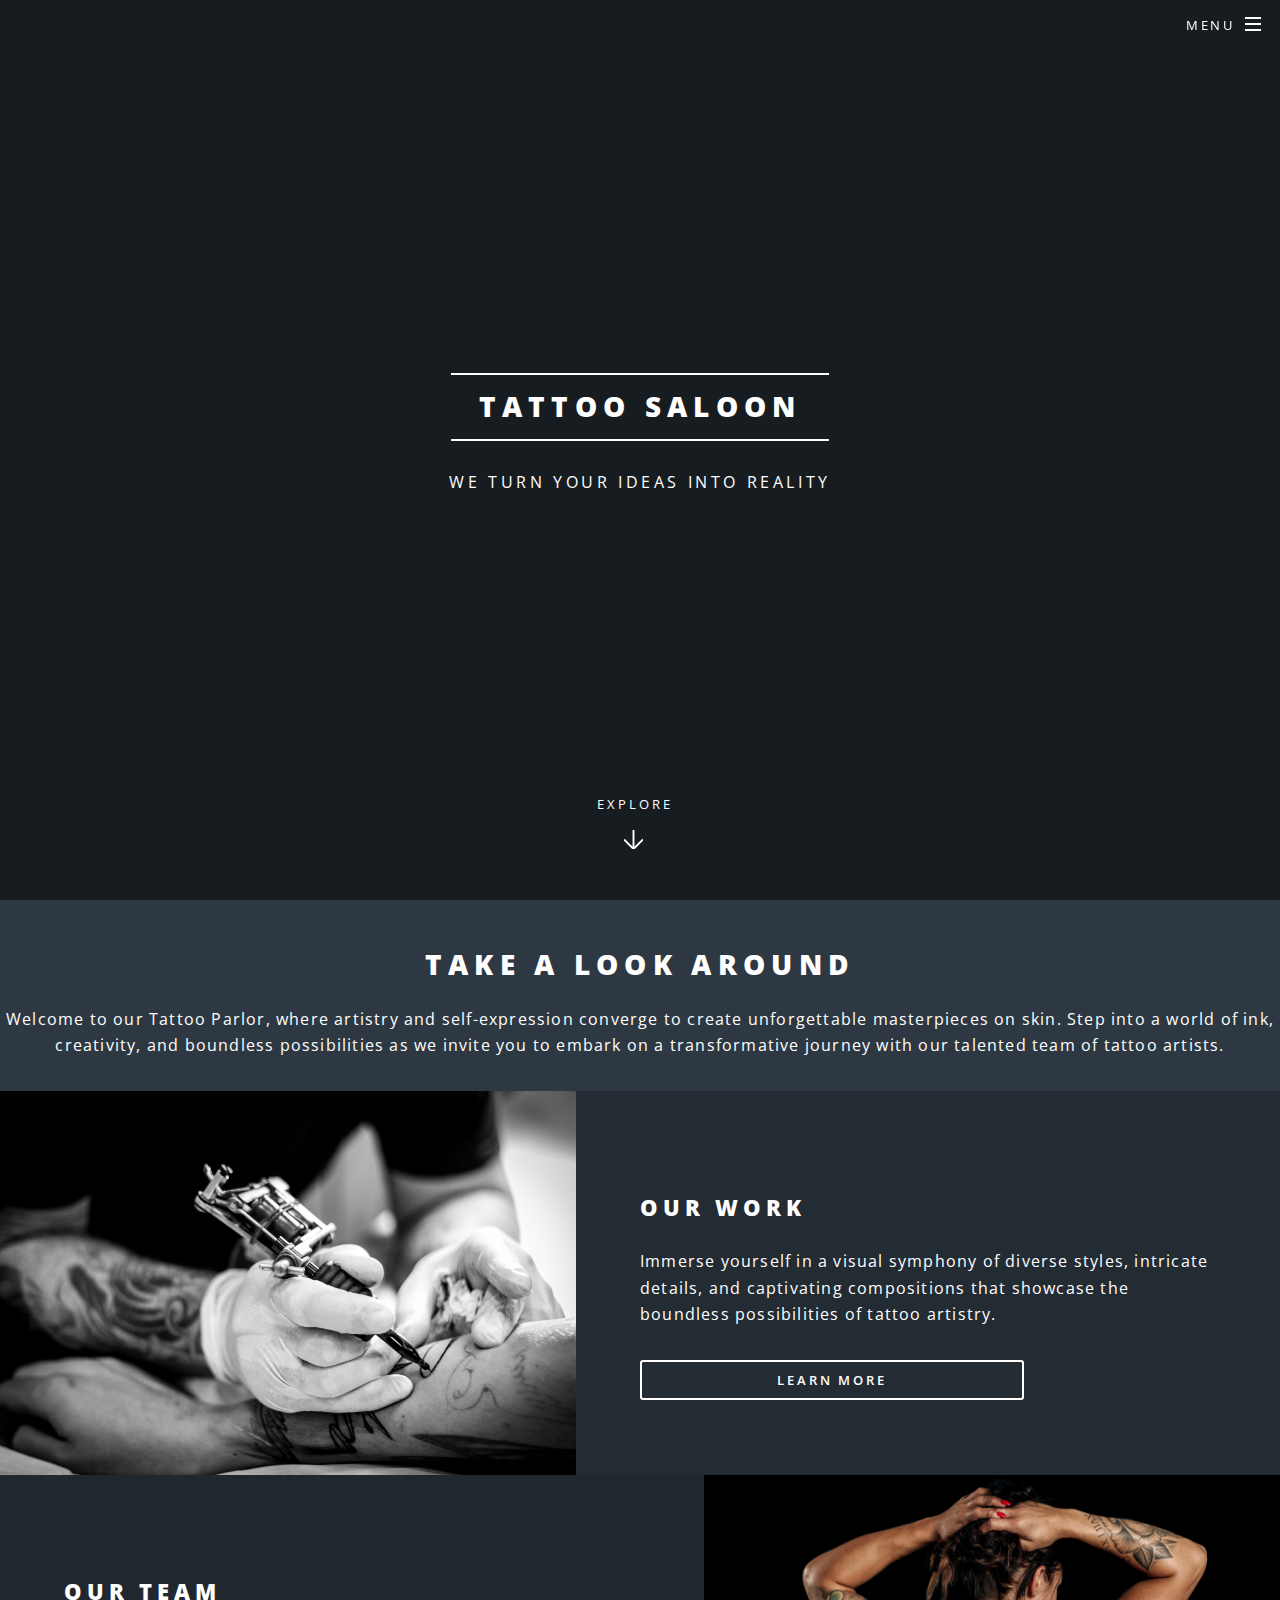
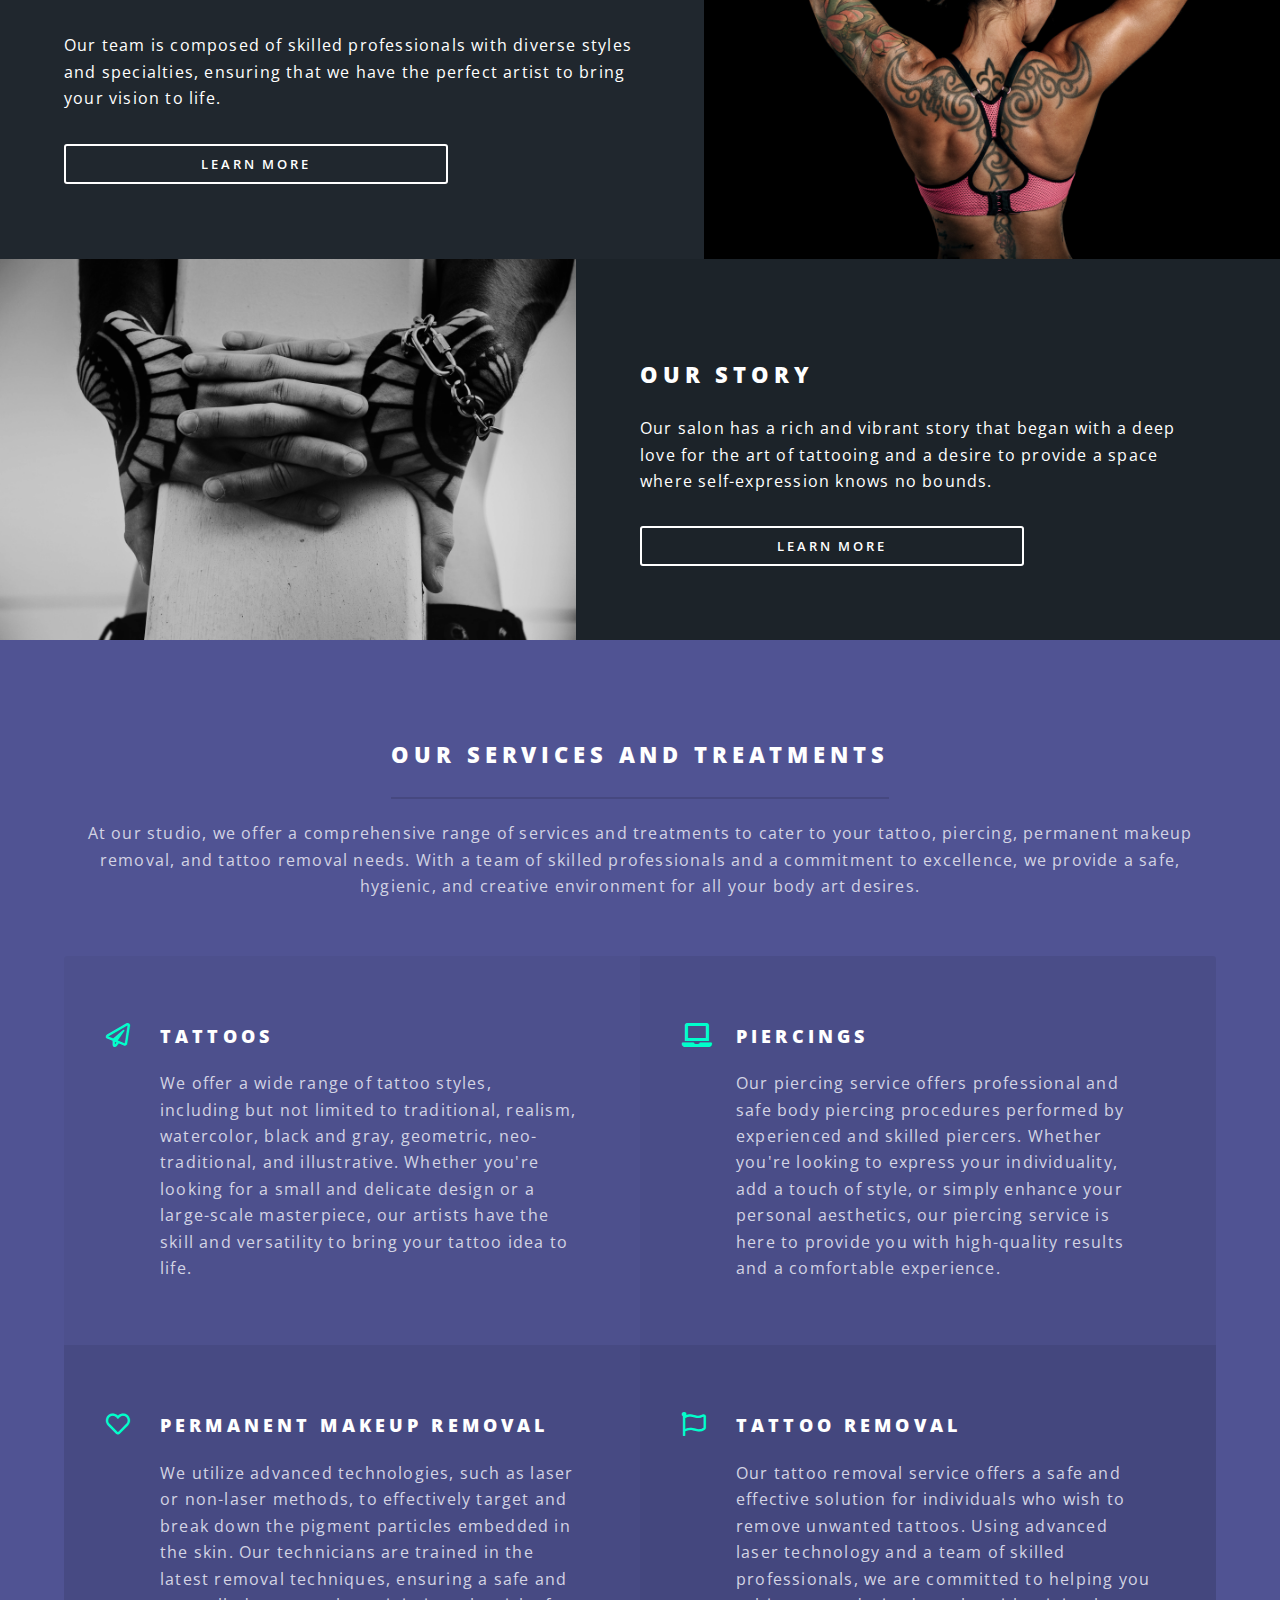
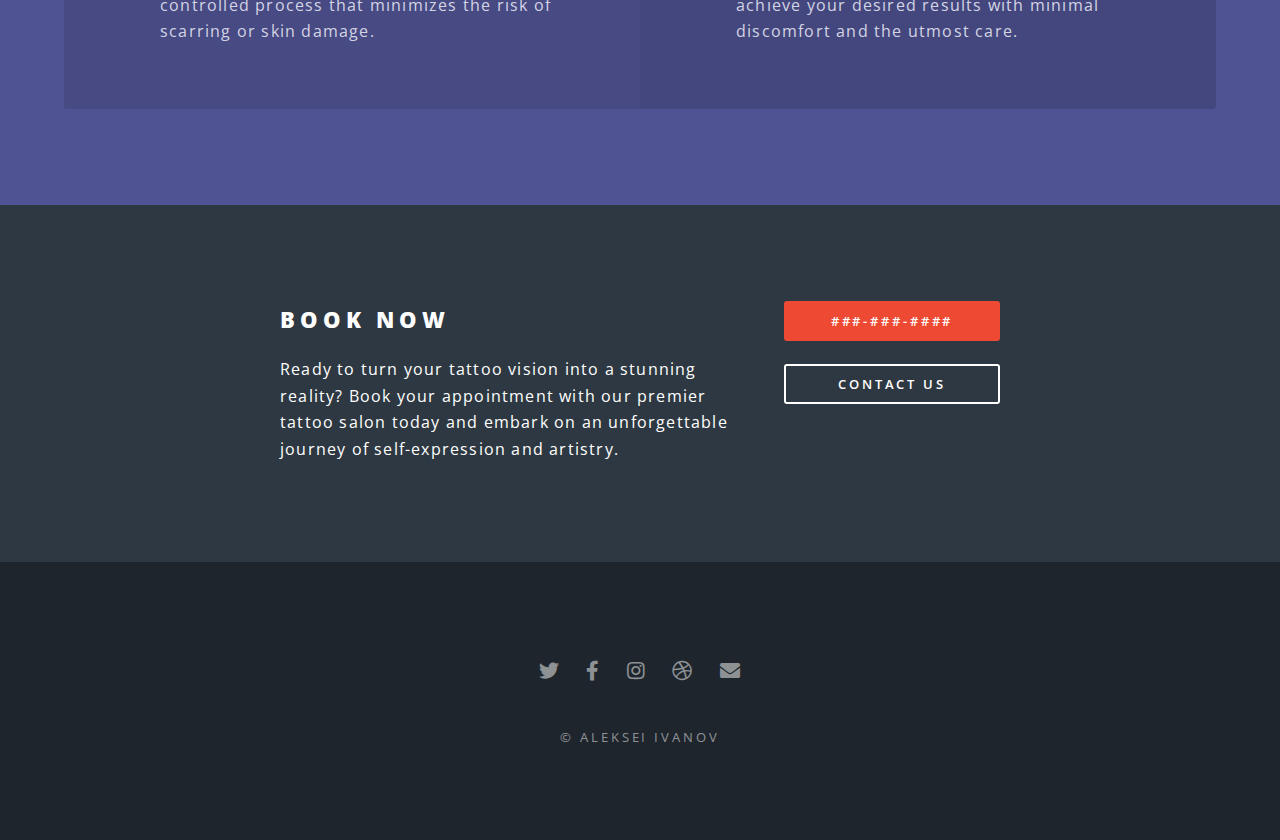
==== commit 354f24b1: "new commit" ====
--- a/index.html
+++ b/index.html
@@ -1,12 +1,7 @@
 <!DOCTYPE HTML>
-<!--
-	Spectral by HTML5 UP
-	html5up.net | @ajlkn
-	Free for personal and commercial use under the CCA 3.0 license (html5up.net/license)
--->
 <html>
 	<head>
-		<title>fgdfgfdg</title>
+		<title>TATTOO SALON</title>
 		<meta charset="utf-8" />
 		<meta name="viewport" content="width=device-width, initial-scale=1, user-scalable=no" />
 		<link rel="stylesheet" href="assets/css/main.css" />
@@ -31,9 +26,6 @@
 											<li><a href="ourWork.html">Our work</a></li>
 											<li><a href="ourStory.html">Our story</a></li>
 											<li><a href="contactUs.html">Contact Us</a></li>
-											<!-- <li><a href="elements.html">Elements</a></li>
-											<li><a href="#">Sign Up</a></li>
-											<li><a href="#">Log In</a></li> -->
 										</ul>
 									</div>
 								</li>
@@ -46,35 +38,10 @@
 						<div class="inner">
 							<h2>Tattoo Saloon</h2>
 							<p>We turn your ideas into reality</p>
-							<!-- <ul class="actions special">
-								<li><a href="#" class="button primary">Activate</a></li>
-							</ul> -->
+
 						</div>
 						<a href="#one" class="more scrolly">Explore</a>
 					</section>
-
-				<!-- One -->
-					<!--
-					<section id="one" class="wrapper style1 special">
-						<div class="inner">
-							<header class="major">
-								<h2>Arcu aliquet vel lobortis ata nisl<br />
-								eget augue amet aliquet nisl cep donec</h2>
-								<p>Aliquam ut ex ut augue consectetur interdum. Donec amet imperdiet eleifend<br />
-								fringilla tincidunt. Nullam dui leo Aenean mi ligula, rhoncus ullamcorper.</p>
-							</header>
-							<ul class="icons major">
-								<li><span class="icon fa-gem major style1"><span class="label">Lorem</span></span></li>
-								<li><span class="icon fa-heart major style2"><span class="label">Ipsum</span></span></li>
-								<li><span class="icon solid fa-code major style3"><span class="label">Dolor</span></span></li>
-							</ul>
-						</div>
-					</section>
-					-->
-				<!-- Two -->
-
-
-
 
 					<section id="one" class="wrapper alt style2">
 						<h1>Take A Look Around</h1>
@@ -171,7 +138,7 @@
 							<li><a href="#" class="icon solid fa-envelope"><span class="label">Email</span></a></li>
 						</ul>
 						<ul class="copyright">
-							<li>&copy; Aleksei Ivanov</li><li>Design: <a href="http://html5up.net">HTML5 UP</a></li>
+							<li>&copy; Aleksei Ivanov</li>
 						</ul>
 					</footer>
 
